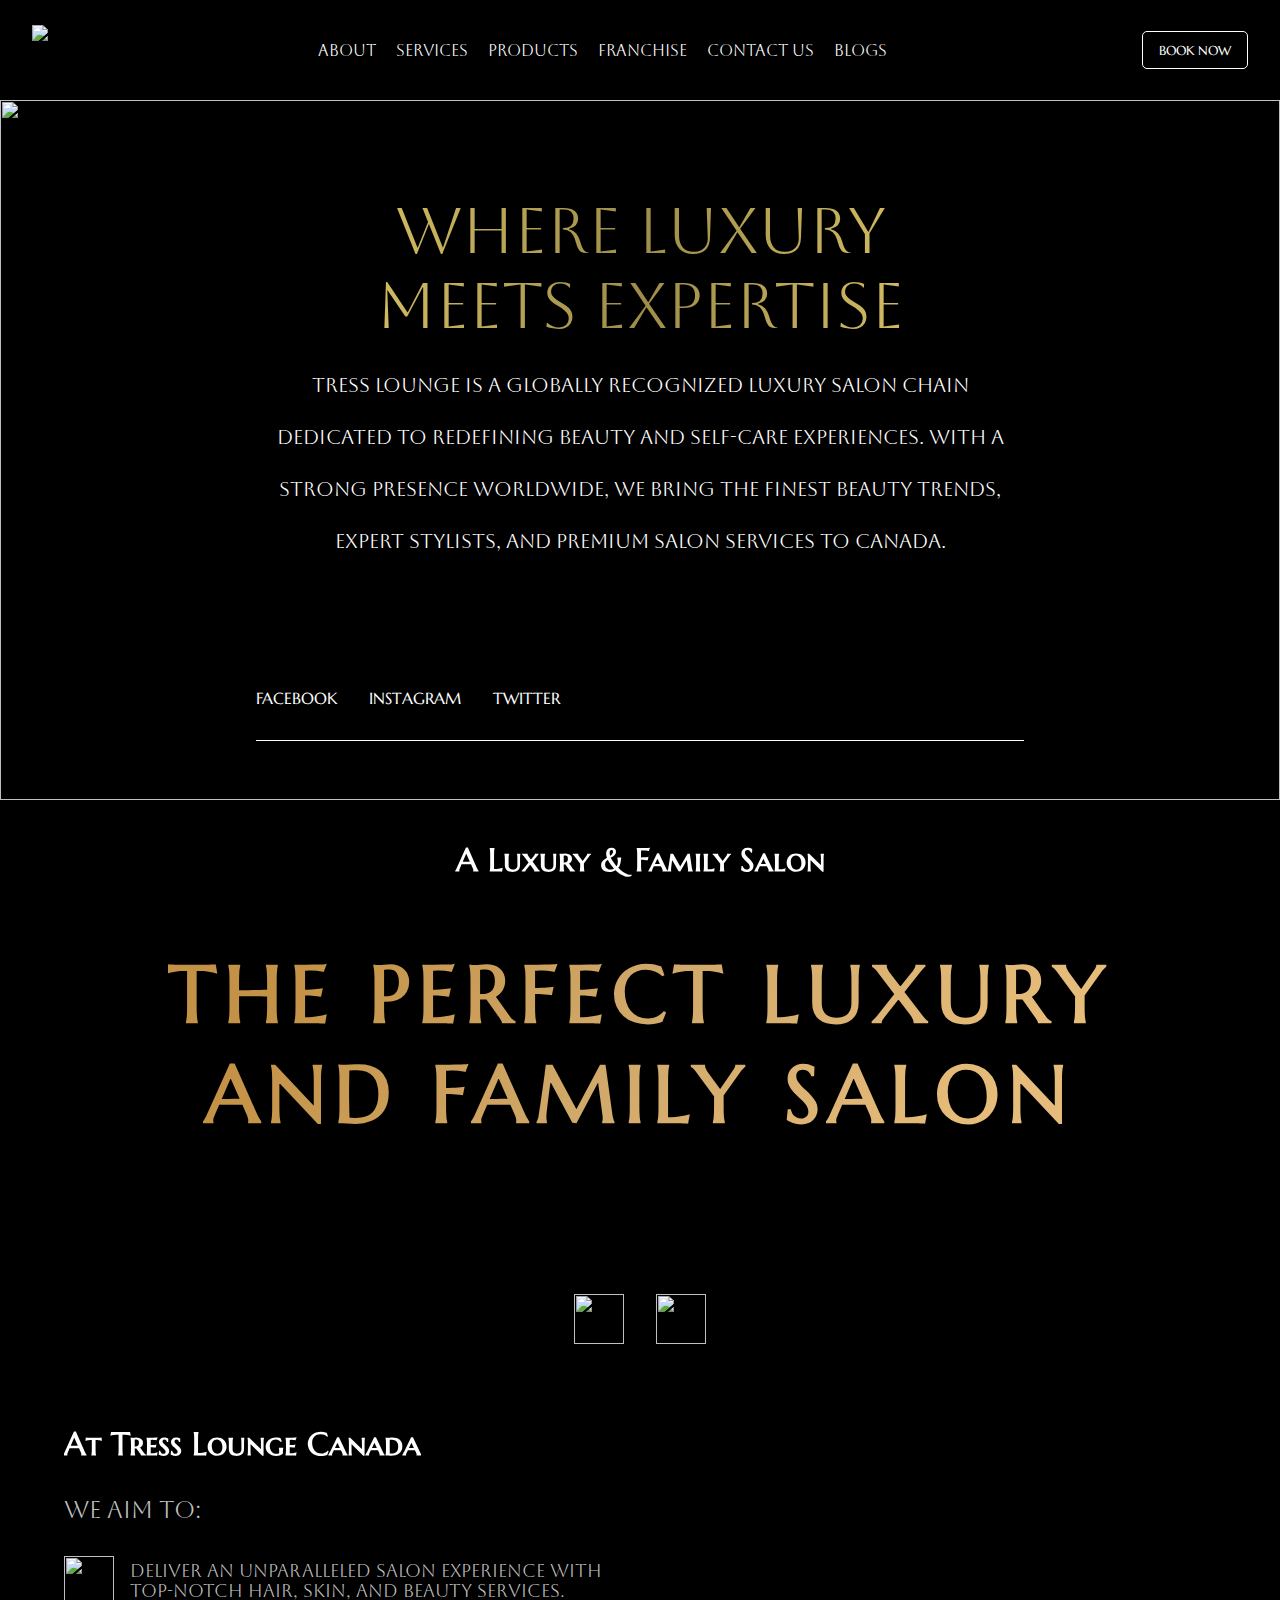
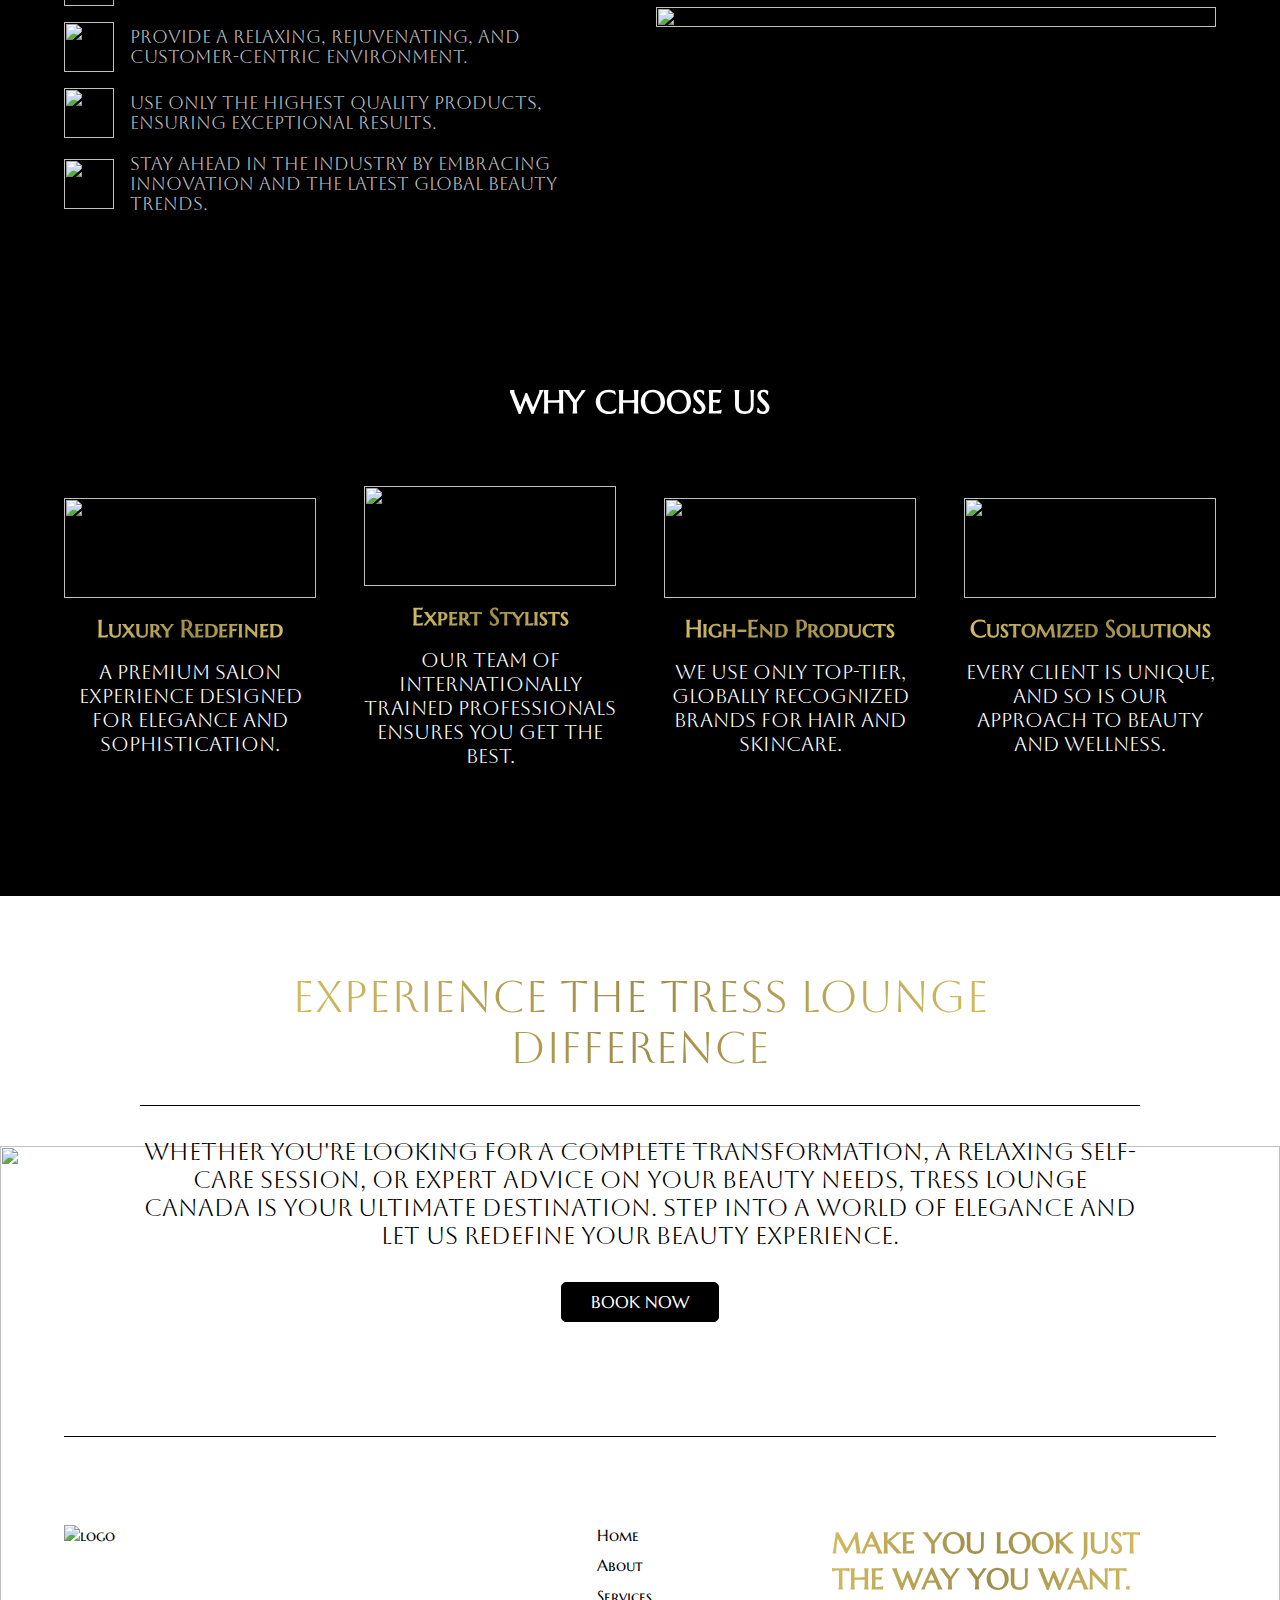
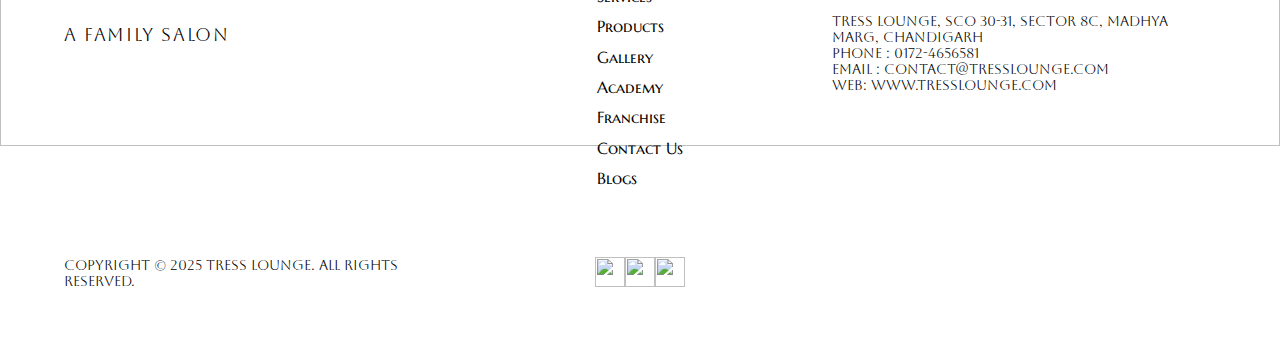
==== about/index.html @ 11380026 "new commit" ====
<!DOCTYPE html>
<html lang="en">
  <head>  
    <meta charset="UTF-8" />
    <meta name="viewport" content="width=device-width, initial-scale=1.0" />
    <title>About</title>
    <link rel="stylesheet" href="/about/styles.css" />
    <link rel="stylesheet" href="/styles.css" />
    <link rel="stylesheet" href="/footer/styles.css" />

    <link rel="preconnect" href="https://fonts.googleapis.com" />
    <link rel="preconnect" href="https://fonts.gstatic.com" crossorigin />
    <link
      href="https://fonts.googleapis.com/css2?family=Aboreto&family=Marcellus+SC&display=swap"
      rel="stylesheet"
    /> 
  </head> 
  <body>
    <nav>
      <div class="column left">
        <div onclick="window.location.href='/'" class="logo">
          <img
            src="https://www.tresslounge.ca/wp-content/uploads/2025/03/logo.png"
            alt="logo"
          />
        </div>
      </div>
      <div class="column right">
        <div class="menu">
          <ul>
            <li><a href="/about">About</a></li>
            <li><a href="/services">Services</a></li>
            <li><a href="/products">Products</a></li>
            <li><a href="/franchise">Franchise</a></li>
            <li><a href="/contact">Contact Us</a></li>
            <li><a href="/blogs">Blogs</a></li>
          </ul>
        </div>
      </div>
 
      <div class="button">
        <button onclick="window.location.href='/booking'">BOOK NOW</button>
      </div>

      <div class="mobile-menu-button">
        <img src="https://www.tresslounge.ca/wp-content/uploads/2025/03/menu-bar.png" alt="">
      </div>
    </nav>

    <div class="mobile-menu">
      <div class="menu">
        <img class="x" src="https://www.tresslounge.ca/wp-content/uploads/2025/03/cancel.png" alt="">
        <ul>
          <li><a href="/">Home</a></li>
          <li><a href="/about">About</a></li>
          <li><a href="/services">Services</a></li>
          <li><a href="/products">Products</a></li>
          <li><a href="/franchise">Franchise</a></li>
          <li><a href="/contact">Contact Us</a></li>
          <li><a href="/blogs">Blogs</a></li>
        </ul>
      </div>
    </div>

    <script>
      const mobileMenuButton = document.querySelector(".mobile-menu-button");
      const mobileMenu = document.querySelector(".mobile-menu");

      mobileMenuButton.addEventListener("click", () => {
        mobileMenu.classList.toggle("active");
      });

      const x = document.querySelector(".x");

      x.addEventListener("click", () => {
        mobileMenu.classList.toggle("active");
      });
    </script>
    <main class="about">
      <section class="layout">
        <img class="underlay-img" src="https://www.tresslounge.ca/wp-content/uploads/2025/04/Group.png" alt="">
        <div class="container">
          <div class="content">
            <h1>
              Where Luxury <br />
              Meets Expertise
            </h1>
            <p>
              Tress Lounge is a globally recognized luxury salon chain dedicated
              to redefining beauty and self-care experiences. With a strong
              presence worldwide, we bring the finest beauty trends, expert
              stylists, and premium salon services to Canada.
            </p>
          </div>

          <div class="wrapper">
            <div class="social-content">
              <a href="#">FACEBOOK</a>
              <a href="#">INSTAGRAM</a>
              <a href="#">TWITTER</a>
            </div>
            <div class="separator"></div>
          </div>
        </div>
      </section>

      <section class="perfection section">
        <div class="carousel-container">
          <div class="heading">
            <h2 class="text-white">A Luxury & Family Salon</h2>
          </div>
          <div class="carousel">
            <h3>
              the perfect luxury <br />
              and family salon
            </h3>

            <div class="carousel-track">
              <!-- First Slide -->
              <div class="carousel-item">
                <div class="carousel-item-content">
                  <h3>
                  <div class="image-overlay">
                    <div class="image-overlay-content">
                      <div class="image-overlay-content-main">
                        <img
                          class="main-image"
                          src="https://www.tresslounge.ca/wp-content/uploads/2025/03/maskgroupmain.png"
                          alt=""
                        />
                        <img
                          class="image-left"
                          src="https://www.tresslounge.ca/wp-content/uploads/2025/03/maskgroupleft.png"
                          alt=""
                        />
                        <img
                          class="image-right"
                          src="https://www.tresslounge.ca/wp-content/uploads/2025/03/maskgroupright.png"
                          alt=""
                        />
                      </div>
                    </div>
                  </div>
                </div>
              </div>
              <!-- Second Slide -->
              <div class="carousel-item">
                <div class="carousel-item-content">
                  <h3>
                  <div class="image-overlay">
                    <div class="image-overlay-content">
                      <div class="image-overlay-content-main">
                        <img
                          class="main-image"
                          src="https://www.tresslounge.ca/wp-content/uploads/2025/03/maskgroupmain.png"
                          alt=""
                        />
                        <img
                          class="image-left"
                          src="https://www.tresslounge.ca/wp-content/uploads/2025/03/maskgroupleft.png"
                          alt=""
                        />
                        <img
                          class="image-right"
                          src="https://www.tresslounge.ca/wp-content/uploads/2025/03/maskgroupright.png"
                          alt=""
                        />
                      </div>
                    </div>
                  </div>
                </div>
              </div>
              <!-- Third Slide -->
              <div class="carousel-item">
                <div class="carousel-item-content">
                  <div class="image-overlay">
                    <div class="image-overlay-content">
                      <div class="image-overlay-content-main">
                        <img
                          class="main-image"
                          src="https://www.tresslounge.ca/wp-content/uploads/2025/03/maskgroupmain.png"
                          alt=""
                        />
                        <img
                          class="image-left"
                          src="https://www.tresslounge.ca/wp-content/uploads/2025/03/maskgroupleft.png"
                          alt=""
                        />
                        <img
                          class="image-right"
                          src="https://www.tresslounge.ca/wp-content/uploads/2025/03/maskgroupright.png"
                          alt=""
                        />
                      </div>
                    </div>
                  </div>
                </div>
              </div>
              <!-- Clone of First Slide for infinite loop -->
              <div class="carousel-item">
                <div class="carousel-item-content">
                  <div class="image-overlay">
                    <div class="image-overlay-content">
                      <div class="image-overlay-content-main">
                        <img
                          class="main-image"
                          src="https://www.tresslounge.ca/wp-content/uploads/2025/03/maskgroupmain.png"
                          alt=""
                        />
                        <img
                          class="image-left"
                          src="https://www.tresslounge.ca/wp-content/uploads/2025/03/maskgroupleft.png"
                          alt=""
                        />
                        <img
                          class="image-right"
                          src="https://www.tresslounge.ca/wp-content/uploads/2025/03/maskgroupright.png"
                          alt=""
                        />
                      </div>
                    </div>
                  </div>
                </div>
              </div>
            </div>
          </div>

          <div class="navigation">
            <img
              class="bt-left"
              src="https://www.tresslounge.ca/wp-content/uploads/2025/03/arrowleftmask.png"
              alt=""
            />
            <img
              class="bt-right"
              src="https://www.tresslounge.ca/wp-content/uploads/2025/03/arrowrightmask.png"
              alt=""
            />
          </div>

          <script>
            // Viewport animation
            document.addEventListener("DOMContentLoaded", function () {
              const imageOverlays = document.querySelectorAll(".image-overlay");

              const observer = new IntersectionObserver((entries) => {
                entries.forEach((entry) => {
                  if (entry.isIntersecting) {
                    const leftImage = entry.target.querySelector(".image-left");
                    const rightImage =
                      entry.target.querySelector(".image-right");
                    if (leftImage) leftImage.classList.add("animate");
                    if (rightImage) rightImage.classList.add("animate");
                  }
                });
              });

              imageOverlays.forEach((overlay) => {
                observer.observe(overlay);
              });

              // Carousel functionality
              const track = document.querySelector(".carousel-track");
              const items = document.querySelectorAll(".carousel-item");
              const btLeft = document.querySelector(".bt-left");
              const btRight = document.querySelector(".bt-right");

              let currentIndex = 0;
              const slideWidth = items[0].offsetWidth;

              function updateSlidePosition() {
                track.style.transform = `translateX(-${
                  currentIndex * slideWidth
                }px)`;
              }

              function moveToNextSlide() {
                currentIndex++;
                track.style.transition = "transform 0.5s ease-in-out";
                updateSlidePosition();

                if (currentIndex >= items.length - 1) {
                  setTimeout(() => {
                    track.style.transition = "none";
                    currentIndex = 0;
                    updateSlidePosition();
                  }, 500);
                }
              }

              function moveToPrevSlide() {
                if (currentIndex <= 0) {
                  track.style.transition = "none";
                  currentIndex = items.length - 1;
                  updateSlidePosition();

                  setTimeout(() => {
                    track.style.transition = "transform 0.5s ease-in-out";
                    currentIndex--;
                    updateSlidePosition();
                  }, 50);
                } else {
                  currentIndex--;
                  track.style.transition = "transform 0.5s ease-in-out";
                  updateSlidePosition();
                }
              }

              btRight.addEventListener("click", moveToNextSlide);
              btLeft.addEventListener("click", moveToPrevSlide);
            });
          </script>
        </div>
      </section>

      <section class="section canada">
        <div class="container">
          <div class="column">
            <h2>At Tress Lounge Canada</h2>
            <p>we aim to:</p>
            <ul>
              <li>
                <img
                  src="https://www.tresslounge.ca/wp-content/uploads/2025/03/wig1.png"
                  alt=""
                />
                <p>
                  Deliver an unparalleled salon experience with top-notch hair,
                  skin, and beauty services.
                </p>
              </li>
              <li>
                <img
                  src="https://www.tresslounge.ca/wp-content/uploads/2025/03/wig2.png"
                  alt=""
                />
                <p>
                  Provide a relaxing, rejuvenating, and customer-centric
                  environment.
                </p>
              </li>
              <li>
                <img
                  src="https://www.tresslounge.ca/wp-content/uploads/2025/03/wig3.png"
                  alt=""
                />
                <p>
                  Use only the highest quality products, ensuring exceptional
                  results.
                </p>
              </li>
              <li>
                <img
                  src="https://www.tresslounge.ca/wp-content/uploads/2025/03/wig4.png"
                  alt=""
                />
                <p>
                  Stay ahead in the industry by embracing innovation and the
                  latest global beauty trends.
                </p>
              </li>
            </ul>
          </div>
          <div class="column">
            <img
              src="https://www.tresslounge.ca/wp-content/uploads/2025/03/iress.png"
              alt=""
            />
          </div>
        </div>
      </section>

      <section class="section why-choose-us">
        <div class="container">
          <h2 class="text-white">WHY CHOOSE US</h2>
          <div class="grid">
            <div class="card">
              <img
                src="https://www.tresslounge.ca/wp-content/uploads/2025/03/luxury.png"
                alt=""
              />
              <h3>Luxury Redefined</h3>
              <p>
                A premium salon experience designed for elegance and
                sophistication.
              </p>
            </div>
            <div class="card">
              <img
                src="https://www.tresslounge.ca/wp-content/uploads/2025/03/expert.png"
                alt=""
              />
              <h3>Expert Stylists</h3>
              <p>
                Our team of internationally trained professionals ensures you
                get the best.
              </p>
            </div>
            <div class="card">
              <img
                src="https://www.tresslounge.ca/wp-content/uploads/2025/03/highend.png"
                alt=""
              />
              <h3>High-End Products</h3>
              <p>
                We use only top-tier, globally recognized brands for hair and
                skincare.
              </p>
            </div>
            <div class="card">
              <img
                src="https://www.tresslounge.ca/wp-content/uploads/2025/03/customize.png"
                alt=""
              />
              <h3>Customized Solutions</h3>
              <p>
                Every client is unique, and so is our approach to beauty and
                wellness.
              </p>
            </div>
          </div>
        </div>
      </section>

      <section class="cta">
        <div class="container">
          <h2>
            Experience the Tress Lounge <br />
            Difference
          </h2>
          <div class="separator"></div>
          <p>
            Whether you're looking for a complete transformation, a relaxing
            self-care session, or expert advice on your beauty needs, Tress
            Lounge Canada is your ultimate destination. Step into a world of
            elegance and let us redefine your beauty experience.
          </p>
          <button>BOOK NOW</button>
        </div>

        <img
          class="underlay"
          src="https://www.tresslounge.ca/wp-content/uploads/2025/03/232323-1.png"
          alt=""
        />
      </section>

      <div class="section">
        <div class="separator-m"></div>
      </div>

      <script>
        const paragraph = document.querySelector("p");

        const observer = new IntersectionObserver((entries) => {
          entries.forEach((entry) => {
            if (entry.isIntersecting) {
              // Add animation class when in viewport
              entry.target.classList.add("animate");
            }
          });
        });

        observer.observe(paragraph);

        const h1 = document.querySelector("h1");
        const h1Observer = new IntersectionObserver((entries) => {
          entries.forEach((entry) => {
            if (entry.isIntersecting) {
              entry.target.classList.add("animate");
            }
          });
        });

        h1Observer.observe(h1);
      </script>

      <style> 
        footer {
          position: relative;
          z-index: 3000 !important;

          background-color: #ffffff00;
        }
      </style>
      <footer>
        <div class="container">
          <div class="column">
            <div class="logo">
              <img src="https://www.tresslounge.ca/wp-content/uploads/2025/03/footerlogo.png" alt="logo" />
              <p>A FAMILY SALON</p>
            </div>
  
            <div class="copyright">
              <p>Copyright © 2025 Tress Lounge. All rights reserved.</p>
            </div>
          </div>
  
          <div class="column">
            <ul>
              <li><a href="/">Home</a></li>
              <li><a href="/about">About</a></li>
              <li><a href="/services">Services</a></li>
              <li><a href="/products">Products</a></li>
              <li><a href="/gallery">Gallery</a></li>
              <li><a href="/academy">Academy</a></li>
              <li><a href="/franchise">Franchise</a></li>
              <li><a href="/contact">Contact Us</a></li>
              <li><a href="/blogs">Blogs</a></li>
            </ul>
  
            <div class="socials">
              <a href="#" class="icon">
                <img src="https://www.tresslounge.ca/wp-content/uploads/2025/03/Facebook.png" alt="" />
              </a>
              <a href="#" class="icon">
                <img src="https://www.tresslounge.ca/wp-content/uploads/2025/03/Instagram.png" alt="" />
              </a>
              <a href="#" class="icon">
                <img src="https://www.tresslounge.ca/wp-content/uploads/2025/03/X.png" alt="" />
              </a>
            </div>
          </div>
  
          <div class="column">
            <div class="column-content">
              <h2>
                Make you look just <br />
                the way you want.
              </h2>
              <div class="contact-info">
                <p>
                  <span
                    >Tress Lounge, SCO 30-31, Sector 8C, Madhya Marg,
                    Chandigarh</span
                  >
                </p>
                <p><span>Phone :</span> 0172-4656581</p>
                <p><span>Email :</span> Contact@tresslounge.com</p>
                <p><span>Web:</span> www.tresslounge.com</p>
              </div>
            </div>
          </div>
  
          <div class="column mobile">  
           <div class="copyrights">
              <p>Copyright © 2025 Tress Lounge. All rights reserved.</p>
            </div>
          </div>
        </div>
      </footer>
    </main>
  </body>
</html>
---- about/styles.css ----
body {
  background-color: #fff !important;
}
 
.separator-m {
  background-color: #000 !important;
  width: 90vw;
  height: 1px;

  position: relative;
  z-index: 10000000000000;
}
 
@keyframes leftAnimate {
  0% {
    transform: translateX(-100vw);
  }
  100% {
    transform: translateX(0);
  }
}

@keyframes rightAnimate {
  0% {
    transform: translateX(100vw);
  }
  100% {
    transform: translateX(0);
  }
}

p.animate {
  animation: leftAnimate 2s ease;
}

h1.animate {
  animation: rightAnimate 2s ease;
}

.about {
  width: 100%;
  height: 100%;

  display: flex;
  flex-direction: column;
  align-items: center;
  justify-content: center;

  box-sizing: border-box;
}

.about .layout {
  width: 100%;
  height: 700px;
  max-height: 100svh;

  display: flex;
  align-items: center;
  justify-content: center;

  position: relative;

  background-color: #000;
}

.about .layout .underlay-img {
  position: absolute;
  top: 0;
  left: 0;
  width: 100%;
  height: 100%;

  object-fit: fill;

  z-index: 50;
}

.about .layout .container {
  width: 60%;
  height: 100%;
  display: flex;
  flex-direction: column;
  align-items: center;
  justify-content: center;

  position: relative;
  z-index: 100;

  /* background: radial-gradient(
   circle, 
   #C36F21 5%, 
   #8C8C8C 100%, 
   #FFFFFF 0%, 
   #81ACFF 5%, 
   #D9A77A 100%, 
   #F9CC2D 15%
); */
}

.about .layout .container .content {
  width: 100%;
  height: 80%;
  display: flex;
  flex-direction: column;
  align-items: center;
  justify-content: center;
}

.about .layout .container .content h1 {
  font-size: 4rem;
  font-weight: 600;
  color: #fff;

  text-align: center;

  padding-bottom: 1rem;

  font-family: "Aboreto";
  font-style: normal;
  font-weight: 400;

  text-align: center;
  text-transform: uppercase;

  color: #ffffff;
}

.about .layout .container .content p {
  font-size: 1.5rem;
  font-weight: 400;
  color: #fff;

  line-height: 2rem;

  text-align: center;

  font-family: "Aboreto";
  font-style: normal;
  font-weight: 400;
  font-size: 20px;
  line-height: 52px;
  /* or 260% */
  text-align: center;
}

.about .layout .container .wrapper {
  width: 100%;
  height: 20%;
  display: flex;
  flex-direction: column;
  align-items: center;
  justify-content: center;
}

.about .layout .container .social-content {
  width: 100%;
  height: auto;
  display: flex;
  align-items: center;
  justify-content: start;

  gap: 2rem;
}

.about .layout .container .social-content a {
  font-size: 1rem;
  font-weight: 400;
  color: #fff;

  text-decoration: none;
  transition: 0.5s ease;
}

.about .layout .container .social-content a:hover {
  text-decoration: underline;
  color: #d1bb61;
}

.about .layout .container .separator {
  width: 100%;
  height: 1px;
  background-color: #fff;

  margin: 2rem 0;
}

@media (max-width: 768px) {
  .about .layout {
    width: 100%;
    height: 600px;
    max-height: 70svh;

    display: flex;
    align-items: center;
    justify-content: center;

    position: relative;

    background-color: #000;
  }

  .about .layout .container .content {
    width: 100%;
    height: 90%;
    display: flex;
    flex-direction: column;
    align-items: center;
    justify-content: center;
  }

  .about .layout .container .content h1 {
    font-size: 1.7rem !important;
    width: 100%;
    text-align: center;
  }

  .about .layout .container .content p {
    font-size: 1.2rem;
    font-weight: 400;
    color: #fff;

    text-align: center;

    font-family: "Aboreto";
    font-style: normal;
    font-weight: 400;
    font-size: 15px;
    line-height: normal;
    /* or 260% */
    text-align: center;
  }

  .about .layout .container .social-content {
    width: 100%;
    height: auto;
    display: flex;
    align-items: center;
    justify-content: center;

    gap: 2rem;
  }

  .about .layout .container .social-content a {
    font-size: 1rem;
    font-weight: 400;
    color: #fff;

    text-decoration: none;
    transition: 0.5s ease;
  }
}

/* -------------------------------- */

.about .section.perfection {
  width: 100%;
  height: 100%;

  display: flex;
  justify-content: center;
  align-items: center;

  background-color: #000;
}

.about .section.perfection .container {
  width: 90%;
  height: 100%;
  max-width: 1400px;

  display: flex;
  flex-direction: column;
  align-items: center;
  justify-content: center;
}

.about .section.perfection .carousel-container .heading {
  width: 100%;
  height: 100%;

  display: flex;
  align-items: center;
}

.about .section.perfection .carousel-container .heading h2 {
  width: 100%;
  font-size: 2rem;
  font-weight: 600;
  color: #fff;

  text-align: center;
}

.about .section.perfection h3 {
  font-size: 5rem;
  font-weight: 600;
  text-align: center;
  text-transform: uppercase;
  letter-spacing: 0.1em;

  background: linear-gradient(
    124.27deg,
    #c49246 13.73%,
    #d1a96a 48.79%,
    #e6bc7a 86.17%,
    #e1bb80 109.14%
  );
  -webkit-background-clip: text;
  -webkit-text-fill-color: transparent;
  background-clip: text;
}

.about .section.perfection .carousel {
  width: 100%;
  height: 350px;
  overflow: hidden;
  position: relative;

  position: relative;

  margin-top: 4rem;
}

.about .section.perfection .carousel-track {
  display: flex;
  width: 200%; /* Accommodate both original and clone */
  transform: translateX(0);

  height: 100%;

  position: absolute;
  top: 0%;
  left: 0;
}

.about .section.perfection .carousel-item {
  width: 50%; /* Each item takes half the track width */
  flex-shrink: 0;
}

.about .section.perfection .carousel-container .carousel-item .image-overlay {
  width: 100%;
  height: 100%;
  display: flex;
  align-items: center;
  position: relative;
}

.about
  .section.perfection
  .carousel-container
  .carousel-item
  .image-overlay.active {
  width: 100%;
  height: 100%;
  display: flex;
  align-items: center;
  position: relative;
}

.about
  .section.perfection
  .carousel-container
  .carousel-item
  .image-overlay
  .image-overlay-content {
  width: 100%;
  height: 100%;

  display: flex;
  align-items: center;
}

.about
  .section.perfection
  .carousel-container
  .carousel-item
  .image-overlay
  .image-overlay-content
  .image-overlay-content-main {
  width: 100%;
  height: 100%;

  display: flex;
  align-items: center;
  justify-content: center;

  position: relative;
}

.about
  .section.perfection
  .carousel-container
  .carousel-item
  .image-overlay
  .image-overlay-content
  .main-image {
  width: auto;
  height: 300px;

  object-fit: contain;

  position: relative;
  z-index: 50;
}

.about
  .section.perfection
  .carousel-container
  .carousel-item
  .image-overlay
  .image-overlay-content
  .image-left {
  width: auto;
  height: 200px;

  object-fit: contain;

  position: absolute;
  top: 50%;
  transform: translateY(-50%);
  left: 150px;

  animation: moveLeft 2s ease;
}

.about
  .section.perfection
  .carousel-container
  .carousel-item
  .image-overlay
  .image-overlay-content
  .image-right {
  width: auto;
  height: 200px;

  object-fit: contain;

  position: absolute;
  top: 50%;
  transform: translateY(-50%);
  right: 150px;

  animation: moveRight 2s ease;
}

.image-right.animate {
  animation: moveRight 2s ease;
}

.image-left.animate {
  animation: moveLeft 2s ease;
}

@keyframes moveLeft {
  0% {
    left: 40%;
  }
  100% {
    left: 150px;
  }
}

@keyframes moveRight {
  0% {
    right: 40%;
  }
  100% {
    right: 150px;
  }
}

.about .section.perfection .carousel-container .navigation {
  width: 100%;
  height: 100%;

  display: flex;
  align-items: center;
  justify-content: center;

  gap: 2rem;
}

.about .section.perfection .carousel-container .navigation img {
  width: 50px;
  height: 50px;

  object-fit: contain;

  cursor: pointer;
}

@media (max-width: 768px) {
  .about .section.perfection .carousel-container .navigation img {
    width: 30px;
    height: 30px;
  }

  .about .section.perfection h3 {
    font-size: 2rem !important;
    font-weight: 600;
    text-align: center;
    text-transform: uppercase;
    letter-spacing: 0.1em;
  
    background: linear-gradient(
      124.27deg,
      #c49246 13.73%,
      #d1a96a 48.79%,
      #e6bc7a 86.17%,
      #e1bb80 109.14%
    );
    -webkit-background-clip: text;
    -webkit-text-fill-color: transparent;
    background-clip: text;
  }

  .about .section.perfection .carousel {
    width: 100%;
    height: 230px;
    overflow: hidden;
    position: relative;
  
    position: relative;
  
    margin-top: 4rem;
  }
  
  .about
  .section.perfection
  .carousel-container
  .carousel-item
  .image-overlay
  .image-overlay-content
  .main-image {
  width: auto;
  height: 200px;

  object-fit: contain;

  position: relative;
  z-index: 50;
}

.about
  .section.perfection
  .carousel-container
  .carousel-item
  .image-overlay
  .image-overlay-content
  .image-left {
  width: auto;
  height: 100px;

  object-fit: contain;

  position: absolute;
  top: 50%;
  transform: translateY(-50%);
  left: 250px;

  animation: moveLeft 2s ease;
}

.about
  .section.perfection
  .carousel-container
  .carousel-item
  .image-overlay
  .image-overlay-content
  .image-right {
  width: auto;
  height: 100px;

  object-fit: contain;

  position: absolute;
  top: 50%;
  transform: translateY(-50%);
  right: 250px;

  animation: moveRight 2s ease;
}

@keyframes moveLeft {
  0% {
    left: 40%;
  }
  100% {
    left: 250px;
  }
}

@keyframes moveRight {
  0% {
    right: 40%;
  }
  100% {
    right: 250px;
  }
}
}

/* ---------------------------- */

.about .section.canada {
  width: 100%;
  height: 100%;

  background-color: #000;

  display: flex;
  align-items: center;
  justify-content: center;
}

.about .section.canada .container {
  width: 90%;
  max-width: 1400px;
  height: 100%;

  display: flex;
  align-items: center;
  justify-content: center;

  gap: 2rem;
}

.about .section.canada .container .column {
  width: 50%;
  height: 100%;

  display: flex;
  flex-direction: column;
  align-items: start;
  justify-content: start;

  gap: 2rem;
}

.about .section.canada .container .column h2 {
  font-size: 2rem;
  font-weight: 600;
  color: #fff;
  background: linear-gradient(90deg, #fff, #fff, #fff);
  -webkit-background-clip: text;
  background-clip: text;
  -webkit-text-fill-color: transparent;
}

.about .section.canada .container .column p {
  font-size: 1.5rem;
  font-weight: 400;
  color: #bfbfbf;
}

.about .section.canada .container .column ul {
  width: 100%;
  height: 100%;

  display: flex;
  flex-direction: column;

  gap: 1rem;
}

.about .section.canada .container .column ul li {
  width: 100%;
  height: 100%;

  display: flex;
  align-items: center;
  gap: 1rem;
}

.about .section.canada .container .column ul li img {
  width: 50px;
  height: 50px;

  object-fit: contain;
}

.about .section.canada .container .column ul li p {
  font-size: 1.1rem;
  font-weight: 400;
  color: #bfbfbf;
}

.about .section.canada .container .column img {
  width: 100%;
  height: 100%;

  object-fit: contain;
}

@media (max-width: 768px) {
  .about .section.canada .container {
    flex-direction: column;
  }

  .about .section.canada .container .column h2 {
    font-size: 1.5rem;
    font-weight: 600;
    color: #fff;
    background: linear-gradient(90deg, #fff, #fff, #fff);
    -webkit-background-clip: text;
    background-clip: text;
    -webkit-text-fill-color: transparent;

    width: 100%;
    text-align: center;
  }

  .about .section.canada .container .column p {
    font-size: 1.5rem;
    font-weight: 400;
    color: #bfbfbf;

    width: 100%;
    text-align: center;
  }

  .about .section.canada .container .column ul li {
    width: 100%;
    height: 100%;

    display: flex;
    flex-direction: column;
    align-items: center;
    gap: 1rem;
  }

  .about .section.canada .container .column ul li img {
    width: 50px;
    height: 50px;

    object-fit: contain;
  }

  .about .section.canada .container .column ul li p {
    font-size: 1.1rem;
    font-weight: 400;
    color: #bfbfbf;
    text-align: center;
  }

  .about .section.canada .container .column {
    width: 90%;
    height: 100%;

    display: flex;
    flex-direction: column;
    align-items: start;
    justify-content: start;

    gap: 2rem;
  }
}

/* ------------------------------ */

.about .section.why-choose-us {
  width: 100%;
  height: 100%;

  background-color: #000;
  display: flex;
  align-items: center;
  justify-content: center;

  padding: 8rem 0;
}

.about .section.why-choose-us .container {
  width: 90%;
  max-width: 1400px;
  height: 100%;

  display: flex;
  flex-direction: column;
  align-items: center;
  justify-content: center;
}

.about .section.why-choose-us .container h2 {
  font-size: 2rem;
  font-weight: 600;
}

.about .section.why-choose-us .container .grid {
  width: 100%;
  height: 100%;

  display: grid;
  grid-template-columns: repeat(4, 1fr);

  padding-top: 4rem;
  gap: 3rem;
}

.about .section.why-choose-us .container .grid .card {
  width: 100%;
  height: 100%;

  display: flex;
  flex-direction: column;
  justify-content: center;
  align-items: center;

  gap: 1rem;
}

.about .section.why-choose-us .container .grid .card img {
  width: 100%;
  height: 100px;

  object-fit: contain;
}

.about .section.why-choose-us .container .grid .card h3 {
  font-size: 1.5rem;
  font-weight: 600;
  color: #fff;
  text-align: center;
}

.about .section.why-choose-us .container .grid .card p {
  font-size: 1.25rem;
  font-weight: 400;
  color: #fff;

  text-align: center;
}

@media (max-width: 768px) {
  .about .section.why-choose-us .container .grid {
    grid-template-columns: repeat(1, 1fr);
    gap: 2rem;
  }

  .about .section.why-choose-us .container .grid .card img {
    width: 100%;
    height: 100px;

    object-fit: contain;
  }

  .about .section.why-choose-us .container .grid .card h3 {
    font-size: 1.2rem;
    font-weight: 600;
    color: #fff;
    text-align: center;
  }

  .about .section.why-choose-us .container .grid .card p {
    font-size: 1rem;
    font-weight: 400;
    color: #fff;

    text-align: center;
  }
}

/* ------------------------------------- */

.about .cta {
  width: 100%;
  height: 500px;

  background-color: #fff;

  display: flex;
  align-items: center;
  justify-content: center;

  position: relative;

  z-index: 2;
}

.about .cta .underlay {
  width: 100%;
  height: 600px;

  object-fit: fill;

  position: absolute;
  top: 50%;
  left: 0%;

  z-index: 5;
}

.about .cta .container {
  width: 90%;
  max-width: 1000px;
  height: 100%;

  display: flex;
  flex-direction: column;
  align-items: center;
  justify-content: center;

  position: relative;
  z-index: 10;

  background-color: #ffffff00;
}

.about .cta .container h2 {
  font-size: 44px;
  font-weight: 600;
  color: #000;

  text-align: center;

  font-family: "Aboreto";
  font-style: normal;
  font-weight: 400;
}

.about .cta .container .separator {
  width: 100%;
  height: 1px;
  background-color: #000;

  margin: 2rem 0;
}

.about .cta .container p {
  font-size: 1.5rem;
  font-weight: 400;
  color: #000;

  text-align: center;

  padding-bottom: 2rem;
}

.about .cta .container button {
  padding: 0.5rem 1.8rem;

  background-color: #000;
  border: 1px solid #000;
  color: #fff;

  font-size: 17px;

  transition: 0.5s ease;
}

.about .cta .container button:hover {
  cursor: pointer;
  background-color: #fff;
  color: #000;
}

@media (max-width: 768px) {
  .about .cta {
    padding: 3rem 0;
    height: auto;
  }

  .about .cta .container h2 {
    font-size: 44px;
    font-weight: 600;
    color: #000;

    text-align: center;
  }

  .about .cta .container .separator {
    width: 100%;
    height: 1px;
    background-color: #000;

    margin: 2rem 0;
  }

  .about .cta .container p {
    font-size: 1.2rem;
    font-weight: 400;
    color: #000;

    text-align: center;

    padding-bottom: 2rem;
  }
}
---- styles.css ----
* {
  margin: 0;
  padding: 0;
  box-sizing: border-box;
}

.section {
  padding: 40px 0;
}
  
body {
  background-color: #f5f5f5;

  font-family: "Marcellus SC", serif;
  font-weight: 400;
  font-style: normal;

  overflow-x: hidden;
}

h1,
h2,
h3,
h4,
h5,
h6 {
  font-family: "Marcellus SC", serif;
  font-weight: 400;
  font-style: normal;

  font-weight: 600;
  background: linear-gradient(90deg, #d1bb61, #9e8d49, #d1bb61);
  -webkit-background-clip: text;
  background-clip: text;
  -webkit-text-fill-color: transparent;
}

p{
  font-family: 'Aboreto' !important;
font-style: normal;
font-weight: 400;
}

@media only screen and (max-width: 768px) {
  h1,
  h2,
  h3,
  h4,
  h5,
  h6 {
    font-size: 1.5rem !important;
  }
}

.text-white {
  color: #fff;
  background: linear-gradient(90deg, #fff, #fff, #fff);
  -webkit-background-clip: text;
  background-clip: text;
  -webkit-text-fill-color: transparent;
}

.text-black {
  color: #0c0c0c;

  background: linear-gradient(90deg, #0c0c0c, #0c0c0c, #0c0c0c);
  -webkit-background-clip: text;
  background-clip: text;
  -webkit-text-fill-color: transparent;
}

main {
  position: relative;
}

button {
  background-color: #fff;
  color: #000;
  border: none;
  padding: 0.5rem 1rem;
  border-radius: 5px !important;
  cursor: pointer;
  transition: 0.5s ease;

  font-family: inherit;
}

nav {
  display: flex;
  justify-content: space-between;
  align-items: center;

  width: 100%;
  height: 100px;
  background-color: #fff;
  box-shadow: 0 0 10px 0 rgba(0, 0, 0, 0) !important;
  padding: 0 2rem !important;

  background-color: #000;

  position: relative;
  z-index: 5000;

  max-width: 100vw;
}

.home .navs {
  height: 150px !important;
  width: 100%;
}

nav button {
  background-color: #000;
  color: #fff;
  border: 1px solid #fff !important;
  width: auto !important;
  height: auto !important;
  padding: 0.6rem 1rem !important;
}

nav button:hover {
  background-color: #fff;
  color: #000;
  border: 1px solid #000;
}

nav .column.left {
  display: flex;
  align-items: center;
  justify-content: center;
  width: auto;
}

nav .column.left .logo {
  width: auto;
  height: 50px;
}

nav .column.left .logo img {
  width: 100%;
  height: 100%;
  object-fit: cover;
}

nav .column.right {
  display: flex;
  align-items: center;
  justify-content: center;
  width: 80%;
}

nav .column.right .menu {
  display: flex;
  align-items: center;
}

nav .column.right .menu ul {
  display: flex;
  align-items: center;
}

nav .column.right .menu ul li {
  list-style: none;
  margin-right: 20px;
}

nav .column.right .menu ul li a {
  text-decoration: none;
  color: #fff;

  font-family: "Aboreto", system-ui !important;
}

.mobile-menu {
  display: none;
}

.mobile-menu-button {
  display: none;
}

@media (max-width: 768px) {
  nav {
    width: 100%;
    max-width: 100vw;
    height: auto !important;
    background-color: #000;

    display: flex;
    align-items: center;
    justify-content: space-between;

    padding: 0.5rem 0.8rem !important;

    box-sizing: border-box;
  }

  nav .column.right {
    display: none;
  }

  .button {
    display: none;
  }

  .mobile-menu {
    display: none;
  }

  .mobile-menu.active {
    display: flex;
    position: fixed;
    top: 0;
    left: 0;
    width: 100%;
    max-width: 100vw;
    height: 100vh;
    min-height: 110vh;

    z-index: 90000000000000000;

    background-color: #000;

    display: flex;
    align-items: center;
    justify-content: center;
  }

  .mobile-menu .menu {
    width: 100%;
    height: 100%;
    background-color: #000;

    position: relative;

    display: flex;
    align-items: start;
    justify-content: center;
  }

  .mobile-menu .x {
    width: 15px;
    height: 15px;
    position: absolute;
    top: 2rem;
    right: 2rem;

    cursor: pointer;
  }

  .mobile-menu .menu ul {
    display: flex;
    align-items: center;
    justify-content: start;
    flex-direction: column;

    width: 100%;
    height: auto;

    padding-top: 30%;

    gap: 1rem;
  }

  .mobile-menu .menu ul li {
    list-style: none;
    margin-right: 0;
    color: #fff !important;
  }

  .mobile-menu .menu ul li a {
    text-decoration: none;
    color: #fff !important;
    font-size: 1rem !important;
  }

  .mobile-menu-button {
    display: block;
  }

  .mobile-menu-button img {
    width: 30px;
    height: 30px;
  }
}

/* ---------------------------------- */

.sect-1 .hero {
  width: 100%;
  max-height: 90svh;
  height: 800px;
  background-color: #000;

  position: relative;
}

.sect-1.active .hero {
  height: 80svh;
  max-height: 80svh !important;

  background-color: #000 !important;
}

/* -------------------------------- */
.sect-1 {
  position: relative;
  height: 100svh;
  max-height: 200px;
}

.sect-1.active {
  display: flex !important;
  height: 100%;
  max-height: 100svh;
}

.sect-2 {
  display: none !important;
}

.sect-2.active {
  display: block !important;
  height: 100%;
}

.overlay-home {
  position: fixed;
  top: 0;
  left: 0;
  width: 100%;
  height: 100%;
  background-color: #000;

  height: 100vh;
  max-height: 100vh;

  box-sizing: border-box;

  z-index: 10000;

  transition: 1s ease;
}

.overlay-home.active {
  top: calc(40px - 100%);
  transition: 3s ease;
  z-index: 10000;

  animation: overlayactive 3s ease;
}

.overtop {
  top: calc(40px - 100%) !important;
  transition: 0.8s ease !important;
}

.overtop-main {
  top: -100% !important;
  transition: 0.3s ease !important;
}

@keyframes overlayactive {
  0% {
    opacity: 100%;
  }
  100% {
    opacity: 0%;
  }
}

.overlay-home .cards-container {
  width: 80%;
  height: 100%;

  position: relative;
}

.overlay-home .top {
  width: 120%;
  height: 100%;
  background-color: #000;

  position: absolute;
  top: 0;
  left: -10%;
  height: 20vh;

  z-index: 50;

  border-radius: 0 0 100% 100%;
  -webkit-border-radius: 0 0 100% 100%;
  -moz-border-radius: 0 0 100% 100%;

  display: flex;
  align-items: center;
  justify-content: center;
}

.overlay-home .top nav {
  width: 100vw;
  background-color: #ffffff00;

  display: flex;
  justify-content: center;
  align-items: center;
}

.overlay-home .bottom {
  width: 120%;
  height: 100%;
  background-color: #000;

  position: absolute;
  bottom: 0;
  left: -10%;
  background-color: #000;
  height: 20vh;

  z-index: 5000;

  border-radius: 100% 100% 0 0;
  -webkit-border-radius: 100% 100% 0 0;
  -moz-border-radius: 100% 100% 0 0;
}

.overlay-home .bottom .bottom-content {
  width: 100%;
  height: 100%;
  display: flex;
  justify-content: center;

  position: relative;
  z-index: 5000;
}

.overlay-home.active .bottom .bottom-content {
  animation: overlayactive 1s ease;
}

.overlay-home .bottom .bottom-content img {
  width: auto;
  height: 50px;

  cursor: pointer;
  transition: 0.5s ease;

  position: absolute;
  top: 20%;
}

.overlay-home .bottom .bottom-content img:hover {
  transform: scale(1.1);
}

.overlay-home.active .bottom .bottom-content img {
  width: auto;
  height: 40px;

  cursor: pointer;
  transition: 0.5s ease;

  position: absolute;

  top: calc(100% - 30px);
}

.hero .hero-content {
  width: 100%;
  height: auto;
  display: flex;
  align-items: center;
  justify-content: center;
  flex-direction: column;

  padding: 0rem 0;
  z-index: 100000;
  position: relative;

  max-width: 100vw;
}

.hero .hero-content .hero-subtitle {
  display: none;
}

.hero .hero-content .hero-title {
  font-weight: 400 !important;

  position: absolute;
  z-index: 5;

  font-size: 1000%;
  color: rgba(172, 172, 99, 0.185);

  top: 15svh;

  overflow: visible;

  font-family: "Marcellus SC", serif !important;
}

.hero .hero-content .hero-subtitle-2 {
  color: #fff;
  font-weight: 400 !important;
  font-size: 4rem;

  position: absolute;
  z-index: 5;
  top: 40svh;

  z-index: 1000;

  font-family: "Marcellus SC", serif !important;
}

.hero .hero-content.active {
  width: 100%;
  height: 100%;
  display: flex;
  align-items: center;
  justify-content: start;
  flex-direction: column;

  padding: 0rem 0;
  position: relative;
  z-index: 0;
  animation: heroactivecontent 3s ease;

  max-width: 100vw;
}

.hero .hero-content .hero-subtitle.active {
  color: rgb(95, 95, 66);
  font-weight: 400 !important;

  position: absolute;
  z-index: 500;

  font-size: 5rem;

  top: 2svh;
  display: block;

  font-family: "Marcellus SC", serif !important;
}

.hero .hero-content .hero-title.active {
  font-weight: 600;

  z-index: 5;
  position: absolute;
  top: 4.5svh;

  font-size: 1000%;
  color: rgba(172, 172, 99, 0.185);

  overflow: visible;
  z-index: 0;

  animation: hero-title 3s ease;
  opacity: 30%;
}

.hero .hero-content .hero-subtitle-2.active {
  animation: hero-subtitle-2 3s ease;
  opacity: 0;
}

@keyframes heroactivecontent {
  0% {
    z-index: 1000;
  }
  100% {
    z-index: 0;
  }
}

@keyframes hero-title {
  0% {
    opacity: 100%;
    top: 40svh;
  }
  100% {
    opacity: 30%;
    top: 4.5svh;
  }
}

@keyframes hero-subtitle-2 {
  0% {
    opacity: 1;
  }
  100% {
    opacity: 0;
  }
}


@media only screen and (max-width: 768px) {
  .hero .hero-content .hero-title {
    font-size: 500%;
  }

  .hero .hero-content .hero-subtitle-2 {
  }

  .overlay-home.active {
    top: -1000% !important;
  }

  .overtop {
    top: -1000% !important;
    transition: 0.8s ease !important;
  }

  .overtop-main {
    top: -1000% !important;
    transition: 0.3s ease !important;
  }

  .hero .hero-content .hero-title {
    font-weight: 600;

    position: absolute;
    z-index: 5;

    font-size: 400%;
    color: rgba(172, 172, 99, 0.185);

    top: 20svh;

    overflow: visible;

    text-align: center;
  }

  .hero .hero-content .hero-subtitle-2 {
    color: #fff;
    font-weight: 400;
    font-size: 2rem;

    position: absolute;
    z-index: 5;
    top: 50svh;

    z-index: 1000;
  }

  .hero .hero-content.active {
    width: 100%;
    height: 100%;
    display: flex;
    align-items: center;
    justify-content: start;
    flex-direction: column;

    padding: 0rem 0;
    position: relative;
    z-index: 0;
    animation: heroactivecontent 3s ease;

    max-width: 100vw;
  }

  .hero .hero-content .hero-subtitle.active {
    color: rgb(95, 95, 66);
    font-weight: 400;

    position: absolute;
    z-index: 500;

    font-size: 2rem !important;
    text-align: center;

    top: 7svh;
    display: block;
  }

  @keyframes hero-title {
    0% {
      opacity: 100%;
      top: 40svh;
    }
    100% {
      opacity: 30%;
      top: 10svh;
    }
  }

  .hero .hero-content .hero-title.active {
    font-weight: 600;

    z-index: 5;
    position: absolute;
    top: 10svh;

    font-size: 400%;
    color: rgba(172, 172, 99, 0.185);

    overflow: visible;
    z-index: 0;

    animation: hero-title 3s ease;
    opacity: 30%;
    text-align: center;

    font-size: 3rem !important;
  }

  .hero .hero-content .hero-subtitle-2.active {
    animation: hero-subtitle-2 3s ease;
    opacity: 0;
  }
}


@media only screen and (max-width: 768px) {
  .hero-slide {
    flex: 0 0 auto;
    width: auto;
    height: 300px;
    overflow: hidden;
  }

  .hero-slide .card1 {
    width: 200px;
    height: 350px;
  }

  .hero-slide .card1 img {
    width: 100%;
    height: 350px !important;
    object-fit: cover;

    border-radius: 30px !important;
    overflow: hidden;
  }
}
/* ---------------------------------- */
/* .hero-slider-track:hover {
  animation-play-state: paused;
} */

/* ---------------------------------- */
.section.servicess {
  width: 100%;
  height: auto;
  background-color: #fff;
  padding: 5rem 0;

  display: flex;
  align-items: center;
  justify-content: center;

  position: relative;
}

.section.servicess .tress-lg-img {
  position: absolute;
  bottom: 0;
  right: 0;
  width: 100%;
  height: auto;
}

.section.servicess .container {
  width: 90%;
  max-width: 1400px;
  height: auto;
  display: flex;
  align-items: center;
  justify-content: center;
}

.section.servicess .container .column {
  width: 40%;
  height: auto;

  display: flex;
  align-items: start;
  justify-content: start;
  flex-direction: column;

  gap: 2rem;

  position: relative;
  z-index: 100;
}

.section.servicess .container .column.img {
  justify-content: center;
  width: 60%;
}

.section.servicess .container .column h2 {
  font-size: 2.5rem;
  font-weight: 600;
  color: #000;

  font-family: "Aboreto";
  font-style: normal;
  font-weight: 400;
  font-size: 64px;
  line-height: 120%;
  color: #0c0c0c;
}

.section.servicess .container .column p {
  font-size: 1.2rem;
  font-weight: 400;
  color: #000;
  line-height: 2;

  width: 80%;
}

.section.servicess .container .column button {
  width: auto;
  height: auto;
  background-color: #000;
  color: #fff;
  border: none;

  padding: 0.5rem 1rem;
  border-radius: 5px;

  cursor: pointer;
  transition: 0.5s ease;
  border: 1px solid #000;
}

.section.servicess .container .column button:hover {
  background-color: #fff;
  color: #000;
  border: 1px solid #000;
}

/* ------------------------------------------ */
.section.servicess .slider-container {
  position: relative;
  width: 100%;
  height: 600px;
  display: flex;
  justify-content: center;
  align-items: center;
  padding: 50px 0;
  overflow: hidden;
}

.section.servicess .slider {
  position: relative;
  width: 100%;
  height: 100%;
  perspective: 1000px;
}

.section.servicess .slider .slide {
  position: absolute;
  width: 400px;
  height: 450px;
  left: 50%;
  transition: all 0.5s ease-in-out;
  opacity: 0;
  border-radius: 8px;
  overflow: hidden;
  box-shadow: 0 5px 15px rgba(0, 0, 0, 0.2);

  border-radius: 30px !important;
}

.section.servicess .slider .slide .card1 {
  width: 100%;
  height: 100%;
  display: flex;
  align-items: center;
  justify-content: center;

  position: relative;
  border-radius: 30px !important;

  overflow: hidden;
}

.section.servicess .slider .slide .card1 h3 {
  font-size: 44px;
  font-weight: 600;
  color: #fff;

  position: absolute;
  top: 5%;
  left: 5%;
}

.section.servicess .slider .slide .card1 button {
  position: absolute;
  bottom: 10%;
  right: 50%;
  transform: translateX(50%);

  background-color: #fff;
  color: #000;
  border: 1px solid #fff;
  border-radius: 5px;
  padding: 0.85rem 1.5rem;
  cursor: pointer;
  transition: 0.5s ease;
  font-weight: 600;

  border: 1px solid #fff;
}

.section.servicess .slider .slide .card1 button:hover {
  background-color: #000;
  color: #fff;
  border: 1px solid #fff;
}

.section.servicess .slider .slide img {
  width: 100%;
  height: 100%;
  object-fit: cover;

  border-radius: 30px !important;
}

/* Positioning classes added by JavaScript */
.section.servicess .slider .slide.active {
  transform: translateX(-50%) scale(1.1);
  opacity: 1;
  z-index: 5;
}

.section.servicess .slider .slide.prev-2 {
  transform: translateX(-115%) scale(0.7);
  opacity: 1;
  z-index: 2;
}

.section.servicess .slider .slide.prev-1 {
  transform: translateX(-80%) scale(0.9);
  opacity: 1;
  z-index: 3;
}

.section.servicess .slider .slide.next-1 {
  transform: translateX(-20%) scale(0.9);
  opacity: 1;
  z-index: 3;
}

.section.servicess .slider .slide.next-2 {
  transform: translateX(10%) scale(0.7);
  opacity: 1;
  z-index: 2;
}

.section.servicess .navigation-slide {
  position: absolute;
  bottom: 20px;
  left: 50%;
  transform: translateX(-50%);

  display: flex;
  align-items: center;
  justify-content: center;
  gap: 0.5rem;
}

.section.servicess .nav-btn {
  border: none;
  width: 30px !important;
  height: 10px !important;
  border-radius: 50%;
  cursor: pointer;

  display: flex;
  align-items: center;
  justify-content: center;
  transition: 0.3s;
  background-color: #ffffff00 !important;
  border: 0px solid #000 !important;
}

.section.servicess .nav-btn:hover {
}

.section.servicess .pagination {
  display: flex;
  gap: 10px;
}

.section.servicess .pagination-dot {
  width: 10px;
  height: 10px;
  border-radius: 50%;
  background: #8898ac;
  cursor: pointer;
  transition: background 0.3s;

  border: 1px solid #8898ac;
}

.section.servicess .pagination-dot.active {
  background: #7c64fc;
  border: 1px solid #7c64fc;
}

@media only screen and (max-width: 768px) {
  .section {
    width: 100%;
    height: auto;
    background-color: #fff;
    padding: 3rem 0 2rem 0 !important;

    display: flex;
    align-items: center;
    justify-content: center;
  }

  .section.servicess .container {
    width: 90%;
    max-width: 1400px;
    height: auto;
    display: flex;
    flex-direction: column;
    align-items: center;
    justify-content: center;
  }

  .section.servicess .container .column {
    width: 100%;
    height: auto;

    display: flex;
    align-items: center;
    justify-content: start;
    flex-direction: column;

    gap: 2rem;
  }

  .section.servicess .container .column.img {
    justify-content: center;
    width: 100%;
  }

  .section.servicess .container .column h2 {
    font-size: 2.5rem;
    font-weight: 600;
    color: #000;
    text-align: center;

    width: 100%;
  }

  .section.servicess .container .column p {
    font-size: 1.2rem;
    font-weight: 400;
    color: #000;
    line-height: 2;

    width: 100%;
    text-align: center;
  }

  .section.servicess .slider-container {
    position: relative;
    width: 100%;
    height: 450px;
    display: flex;
    justify-content: center;
    align-items: center;
    padding: 70px 0 0 0;
    overflow: hidden;
  }

  .section.servicess .slider .slide {
    position: absolute;
    width: 60vw;
    height: 300px;
    left: 50%;
    transition: all 0.5s ease-in-out;
    opacity: 0;
    border-radius: 8px;
    overflow: hidden;
    box-shadow: 0 5px 15px rgba(0, 0, 0, 0.2);

    border-radius: 30px !important;
  }

  .section.servicess .slider .slide .card1 h3 {
    font-size: 2rem;
    font-weight: 600;
    color: #fff;

    position: absolute;
    top: 5%;
    left: 5%;
  }

  .section.servicess .slider .slide .card1 button {
    position: absolute;
    bottom: 10%;
    right: 50%;
    transform: translateX(50%);

    background-color: #fff;
    color: #000;
    border: 1px solid #fff;
    border-radius: 5px;
    padding: 0.5rem 0rem;
    cursor: pointer;
    transition: 0.5s ease;
    font-weight: 600;
    font-size: 0.8rem;
    width: 130px;

    border: 1px solid #fff;
  }
}

/* -------------------------------------------- */

.section.franchise {
  background-color: #000000;
  display: flex;
  align-items: center;
  justify-content: center;

  overflow: hidden;

  position: relative;

  padding: 6rem 0 8rem 0;
}

.section.franchise .franchise-bg {
  position: absolute;
  top: 0;
  right: 0;
  width: 100%;
  height: 100%;
  object-fit: fill;

  z-index: 100;
}

.section.franchise .container {
  width: 90%;
  max-width: 1400px;
  height: auto;
  display: flex;
  align-items: center;
  justify-content: center;
}

.section.franchise .container .column {
  width: 100%;
  height: 500px;

  display: flex;
  align-items: start;
  justify-content: start;
  flex-direction: column;

  gap: 1rem;

  position: relative;
  z-index: 150;
}

.section.franchise .container .column.img {
  width: 100%;
  height: 100%;

  position: relative;
  z-index: 50;
}

.section.franchise .franchise-slider-container {
  width: 600px;
  height: 800px;
  object-fit: cover;

  position: absolute;
  top: -20px;
  right: -30px;
  rotate: -60deg;

  display: flex;
  flex-direction: column;
}

.section.franchise .container .column h2 {
  color: #fff;
  font-size: 2.5rem;
  font-weight: 600;

  position: relative;
  z-index: 150;


  font-family: "Aboreto";
  font-style: normal;
  font-weight: 400;
  line-height: 100%;
  font-size: 80px;

  background: linear-gradient(90deg, #d1bb61 0%, #9e8d49 50%, #d1bb61 100%);
  -webkit-background-clip: text;
  -webkit-text-fill-color: transparent;
  background-clip: text;
  text-fill-color: transparent;
}

.section.franchise .container .column p {
  color: #fff;
  font-size: 1.2rem;
  font-weight: 400;
  line-height: 1.5;

  position: relative;
  z-index: 150;
}

.section.franchise .container .column button {
  color: #000;
  background-color: #fff;
  border: 1px solid #fff;

  padding: 0.5rem 1rem;
  border-radius: 5px;

  cursor: pointer;
  transition: 0.5s ease;

  position: relative;
  z-index: 150;
}

.section.franchise .container .column button:hover {
  color: #fff;
  background-color: #000;
  border: 1px solid #fff;
}

.section.franchise .container .column .locations {
  color: #000;
  background-color: #fff;
  cursor: pointer;
  transition: 0.5s ease;
  padding: 0.5rem 1rem;
  border-radius: 5px;
}

.section.franchise .container .column .locations:hover {
  color: #000;
  background-color: #fff;
}

@media only screen and (max-width: 768px) {
  .section.franchise .container {
    width: 90%;
    max-width: 1400px;
    height: auto;
    display: flex;
    flex-direction: column;
    align-items: center;
    justify-content: center;
  }

  .section.franchise .container .column {
    width: 100%;
    height: auto;

    display: flex;
    align-items: start;
    justify-content: start;
    flex-direction: column;

    gap: 1rem;
  }

  .section.franchise .franchise-slider-container {
    width: 600px;
    height: 500px;
    object-fit: cover;

    position: absolute;
    top: 100px;
    right: -100px;
    rotate: -60deg;

    display: flex;
    flex-direction: column;
  }

  .section.franchise .container .column.img {
    margin-top: 5rem;
    width: 100%;
    height: 600px;

    overflow: hidden;
  }

  .section.franchise .container .column h2 {
    font-size: 2.5rem;
  }
}

/* ------------------------------------- */
.section.shop {
  background-color: #000;
  display: flex;
  align-items: center;
  justify-content: center;

  position: relative;

  padding:5rem 0 10rem 0;
}

.section.shop .right-img {
  width: auto;
  height: 70%;

  object-fit: contain;

  position: absolute;
  right: 0;
  bottom: 0;
}

.section.shop .container {
  width: 90%;
  max-width: 1400px;
  height: auto;
  display: flex;
  flex-direction: column;
  align-items: center;
}

.section.shop .container .row {
  width: 100%;
  height: auto;
  display: flex;
  flex-direction: column;
  align-items: start;
  justify-content: start;
}

.section.shop .container .row.left {
  width: 100%;
  height: auto;
  display: flex;
  flex-direction: row;
  align-items: center;
  justify-content: center;

  gap: 5rem;
  padding-top: 3rem;
}

.section.shop .container .row h2 {
  font-size: 4rem;
  font-weight: 600;
  background: linear-gradient(90deg, #d1bb61, #9e8d49, #d1bb61);
  -webkit-background-clip: text;
  background-clip: text;
  -webkit-text-fill-color: transparent;


font-family: 'Aboreto';
font-style: normal;
font-weight: 400;
font-size: 80px;
line-height: 120%;

background: linear-gradient(90deg, #D1BB61 0%, #9E8D49 50%, #D1BB61 100%);
-webkit-background-clip: text;
-webkit-text-fill-color: transparent;
background-clip: text;
text-fill-color: transparent;
}

.section.shop .container .row p {
  font-size: 1.2rem;
  line-height: 1.6rem;
  font-weight: 400;
  color: #fff;
  max-width: 50vw;
  text-transform: uppercase;
  padding-top: 1rem;
}

.section.shop .container .row .column {
  width: 100%;
  height: 100%;
  display: flex;
  flex-direction: row;
  align-items: center;
  justify-content: center;
}

.section.shop .container .row .column .card {
  width: 100%;
  height: 100%;
  display: flex;
  flex-direction: column;
  align-items: center;
  justify-content: center;
}

.section.shop .container .row .column .card .image-container {
  width: 100%;
  height: 100%;
  display: flex;

  position: relative;
}

.section.shop .container .row .column .card .image-container img {
  width: 100%;
  height: 200px;
  object-fit: contain;

  position: relative;
  z-index: 5;

  padding-bottom: 1rem;
}

.section.shop .container .row .column .card .image-container .elipse {
  width: auto;
  height: 70%;
  object-fit: cover;

  position: absolute;
  bottom: 0;
  left: 50%;
  transform: translateX(-50%);

  z-index: 0;
  padding-bottom: 0rem;
}

.section.shop .container .row .column .card h3 {
  font-size: 1.2rem;
  font-weight: 600;
  color: #fff;

  padding: 1rem 0 0 0;
}

.section.shop .container .row .column .card p {
  font-size: 1rem;
  font-weight: 400;
  color: #fff;

  padding: 0.5rem 0;
}

.section.shop .container .row .column .content {
  width: 100%;
  height: 100%;
  display: flex;
  flex-direction: column;
  align-items: start;
  justify-content: start;

  gap: 2rem;
}

.section.shop .container .row .column .card .content img {
  width: 100%;
  height: auto;
}

.section.shop .container .row .column .content p {
  font-size: 1rem;
  font-weight: 400;
  color: #fff;

  line-height: 1.8rem;

  padding: 0.5rem 0;
}

.section.shop .container .row .column button {
  color: #000;
  background-color: #fff;
  border: 1px solid #fff;

  padding: 0.5rem 1rem;
  border-radius: 5px;

  cursor: pointer;
  transition: 0.5s ease;
}

.section.shop .container .row .column button:hover {
  color: #fff;
  background-color: #000;
  border: 1px solid #fff;
}

@media only screen and (max-width: 768px) {
  .section.shop {
    background-color: #000;
    display: flex;
    align-items: center;
    justify-content: center;
  
    position: relative;
  
    padding: 0rem 0 5rem 0;
  }

  
  .section.shop .container .row h2 {
    font-size: 4rem;
    font-weight: 600;
    background: linear-gradient(90deg, #d1bb61, #9e8d49, #d1bb61);
    -webkit-background-clip: text;
    background-clip: text;
    -webkit-text-fill-color: transparent;
    width: 100%;
    text-align: center;
  }
  

  .section.shop .container .row p {
    font-size: 1.2rem;
    line-height: 1.6rem;
    font-weight: 400;
    color: #fff;
    max-width: 50vw;
    text-transform: uppercase;
    padding-top: 1rem;
    text-align: center;
    width: 100%;
    max-width: 100%;
  }

  .section.shop .container .row.left {
    flex-direction: column;
    width: 100%;
  }

  .section.shop .container .row .column .card .image-container img {
    width: 100%;
    height: 100px;
    object-fit: contain;

    position: relative;
    z-index: 5;

    padding-bottom: 1rem;
  }

  .section.shop .container .row .column .card h3 {
    font-size: 1rem !important;
    font-weight: 600;
    color: #fff;

    padding: 1rem 0 0 0;
    text-align: center;
  }

  .section.shop .container .row .column .card p {
    font-size: 0.7rem;
    font-weight: 400;
    color: #fff;
    text-align: center;

    padding: 0.5rem 0;
  }

  .section.shop .container .row .column .content {
    width: 100%;
    height: 100%;
    display: flex;
    flex-direction: column;
    align-items: center;
    justify-content: center;

    gap: 2rem;

    overflow: hidden;
  }

  .section.shop .container .column .content img {
    width: 50vw !important;
    height: 100px !important;
    object-fit: contain;
  }
}

/* ------------------------------------- */

.section.works {
  background-color: #fff;
  display: flex;
  flex-direction: column;
  align-items: center;
  justify-content: center;

  padding: 4rem 0 8rem 0;

  overflow: hidden;

  position: relative;
  z-index: 100;
}

.section.works .container {
  width: 100%;
  max-width: 100%;
  height: auto;
  display: flex;
  flex-direction: column;
  align-items: center;

  position: relative;
}

.section.works .container .row {
  width: 100%;
  max-width: 100%;
  height: auto;
  display: flex;
  align-items: center;
  justify-content: center;
}

.section.works .container .row.text-section {
  width: 90%;
  max-width: 1400px;
  height: auto;
  display: flex;
  flex-direction: column;
  align-items: start;
  justify-content: start;
  gap: 2rem;
}

.section.works .container .row h2 {
  font-size: 4rem;
  font-weight: 600;
  color: #000;

font-family: 'Aboreto';
font-style: normal;
font-weight: 400;
font-size: 80px;


color: #0C0C0C;


}

.section.works .container .row p {
  font-size: 1.2rem;
  font-weight: 400;
  color: #000;
  max-width: 50vw;

  padding-bottom: 2rem;
}

/* -------------------------------- */
.scissors {
  position: absolute;
  right: 10vw;
  top: 0;
  width: auto;
  height: 100%;
}

.roller {
  position: absolute;
  right: -2%;
  bottom: -20%;
  width: auto;
  height: 100%;
  object-fit: contain;

  z-index: 500;

  background-color: #fff;
}

.works-gallery {
  display: flex;

  gap: 20px;
  overflow-x: hidden;
  width: fit-content;
  animation: galleryScroll 10s linear infinite;
}

.works-gallery .card {
  flex: 0 0 auto;
  width: 300px;
  height: 400px;
  overflow: hidden;
  border-radius: 10px;
  box-shadow: 0 2px 10px rgba(0, 0, 0, 0.1);
}

.works-gallery .card img {
  width: 100%;
  height: 100%;
  object-fit: cover;
  transition: transform 0.3s ease;
}

.works-gallery .card img:hover {
  transform: scale(1.05);
}

@keyframes galleryScroll {
  0% {
    transform: translateX(0);
  }
  100% {
    transform: translateX(-30%);
  }
}
 


@media only screen and (max-width: 768px) {
  .works .works-swiper-slide .works-swiper-slide-card {
    width: 100%;
    height: 300px;
  }

  .section.works .container .row.text-section {
    width: 90%;
    max-width: 1400px;
    height: auto;
    display: flex;
    flex-direction: column;
    align-items: start;
    justify-content: start;
    gap: 2rem;

    box-sizing: border-box;
    text-align: center;
  }

  .section.works .container .row h2 {
    font-size: 4rem;
    font-weight: 600;
    color: #000;
    text-align: center !important;
    width: 100%;
  }

  .section.works .container .row p {
    font-size: 1.2rem;
    font-weight: 400;
    color: #000;
    max-width: 100%;
    text-align: center;
    padding-bottom: 2rem;
    width: 100%;
  }

  .roller {
    display: none;
  }

  .works-gallery .card {
    flex: 0 0 auto;
    width: 250px;
    height: 300px;
    overflow: hidden;
    border-radius: 10px;
    box-shadow: 0 2px 10px rgba(0, 0, 0, 0.1);
  }
}

/* -------------------------------- */

.separator {
  width: 90%;
  height: 1px;
  background-color: #000;
}

/* -------------------------------- */
footer {
  width: 100%;
  height: auto;
  background-color: #fff;

  padding: 3rem 0;

  display: flex;
  align-items: center;
  justify-content: center;

  font-family: "Marcellus SC", serif;

  position: relative;

  z-index: 5;
}

h2 {
  padding: 0;
  margin: 0;
}

footer .container {
  width: 90%;
  max-width: 1400px;
  height: auto;
  display: flex;
  align-items: start;
  justify-content: start;
  width: 90%;
}

footer .container .column {
  width: 33.33%;
  height: 100%;
  display: flex;
  flex-direction: column;
  align-items: start;
  justify-content: start;
}

footer .container .column:nth-child(2) {
  width: 33.33%;
  display: flex;
  align-items: center;
  justify-content: center;
}

footer .container .column ul {
  height: 300px;
  display: flex;
  flex-direction: column;
  align-items: start;
  justify-content: start;

  gap: 0.65rem;
  box-sizing: border-box;

  padding: 0;
  margin: 0;
}

footer .container .column ul li {
  list-style: none;
  padding: 0;
  margin: 0;
}

span {
  padding: 0;
  margin: 0;
}

footer .container .column ul li a {
  text-decoration: none;
  color: #000;
  padding: 0;
  margin: 0;
}

footer .container .column .logo {
  width: auto;
  height: 100%;

  height: 300px;

  display: flex;
  flex-direction: column;
  align-items: start;
  justify-content: start;
}

footer .container .column .logo img {
  width: auto;
  height: 100px;
  object-fit: cover;
}

footer .container .column .logo p {
  font-size: 1.1rem;
  font-weight: 300;
  color: #000;
  letter-spacing: 0.1rem;
}

footer .container .column .copyright {
  font-size: 14px;
  font-weight: 400;
  color: #000;

  display: flex;
  align-items: center;
  justify-content: center;

  padding-top: 2rem !important;
}

footer .container .column .socials {
  display: flex;
  align-items: center;
  justify-content: center;

  padding-top: 2rem !important;
}

footer .container .column .socials .icon {
  width: 30px;
  height: 30px;
  object-fit: cover;
}

footer .container .column .socials .icon img {
  width: 100%;
  height: 100%;
  object-fit: cover;
}

footer .container .column:nth-child(3) {
  display: flex;
  align-items: center;
  justify-content: center;
  flex-direction: column;
}

footer .container .column:nth-child(3) h2 {
  font-size: 1.8rem;
  font-weight: 600;
  color: #000;
  padding-bottom: 1rem;

  text-transform: uppercase;
}

footer .container .column .column-content {
  display: flex;
  flex-direction: column;
  justify-content: start;
  align-items: start;
}

footer .container .column .contact-info {
  display: flex;
  flex-direction: column;
  align-items: start;
  justify-content: start;

  gap: 0rem;
}

footer .container .column .contact-info p {
  font-size: 14px;
  font-weight: 400;
  color: #000;
  margin: 0;
}

footer .container .column .contact-info p span {
  text-transform: uppercase;
}

footer .container .column .contact-info p {
  font-size: 14px;
  font-weight: 400;
  color: #000;
}

footer .container .column.mobile {
  display: none;
}

@media (max-width: 768px) {
  footer .container {
    flex-direction: column;
    align-items: center;
    justify-content: center;

    gap: 1rem;
  }

  footer .container .column .copyright {
    display: none;
  }

  footer .container .column .logo img {
    width: 100%;
    height: 100px;
    object-fit: contain;
  }

  footer .container .column .logo p {
    font-size: 1rem;
  }

  footer .container .column .logo {
    height: 100%;
    width: 100%;

    display: flex;
    align-items: center;
    justify-content: center;

    padding-bottom: 2rem;
  }

  footer .container .column {
    width: 100%;
    padding-bottom: 1rem;
  }

  footer .container .column ul {
    height: 100%;
    padding-bottom: 2rem;
  }

  footer .container .column ul li {
    width: 100%;
    text-align: center;
  }

  footer .container .column ul li a {
    text-align: center;
  }

  footer .container .column .column-content {
    align-items: center;
    justify-content: center;
  }

  footer .container .column:nth-child(3) h2 {
    font-size: 1.4rem;
    font-weight: 600;
    color: #000;
    padding-bottom: 1rem;

    text-align: center;

    text-transform: uppercase;
  }

  footer .container .column .contact-info p {
    font-size: 12px;

    text-align: center;
    width: 100%;
    padding: 0.25rem 0;
  }

  footer .container .column .contact-info p span {
    text-align: center;
  }

  footer .container .column.mobile {
    display: flex;
    align-items: center;
    justify-content: center;
  }

  footer .container .column.mobile .copyrights {
    text-align: center;
  }

  footer .container .column.mobile .copyrights p {
    font-size: 12px;
    color: #000;
  }
}
---- footer/styles.css ----
/* -------------------------------- */
footer {
  width: 100%;
  height: auto;
  background-color: #fff;

  padding: 3rem 0;

  display: flex;
  align-items: center;
  justify-content: center;

  font-family: "Marcellus SC", serif;

  position: relative;
  z-index: 3000 !important;
}
 
h2 {
  padding: 0;
  margin: 0;
}

footer .container {
  width: 90%;
  max-width: 1400px;
  height: auto;
  display: flex;
  align-items: start;
  justify-content: start;
  width: 90%;

  position: relative;
  z-index: 3000 !important;
}

footer .container .column {
  width: 33.33%;
  height: 100%;
  display: flex;
  flex-direction: column;
  align-items: start;
  justify-content: start;
}

footer .container .column:nth-child(2) {
  width: 33.33%;
  display: flex;
  align-items: center;
  justify-content: center;
}

footer .container .column ul {
  height: 300px;
  display: flex;
  flex-direction: column;
  align-items: start;
  justify-content: start;

  gap: 0.65rem;
  box-sizing: border-box;

  padding: 0;
  margin: 0;
}

footer .container .column ul li {
  list-style: none;
  padding: 0;
  margin: 0;
}

span {
  padding: 0;
  margin: 0;
}

footer .container .column ul li a {
  text-decoration: none;
  color: #000;
  padding: 0;
  margin: 0;
}

footer .container .column .logo {
  width: auto;
  height: 100%;

  height: 300px;

  display: flex;
  flex-direction: column;
  align-items: start;
  justify-content: start;
}

footer .container .column .logo img {
  width: auto;
  height: 100px;
  object-fit: cover;
}

footer .container .column .logo p {
  font-size: 1.1rem;
  font-weight: 300;
  color: #000;
  letter-spacing: 0.1rem;
}

footer .container .column .copyright {
  font-size: 14px;
  font-weight: 400;
  color: #000;

  display: flex;
  align-items: center;
  justify-content: center;
}

footer .container .column .socials {
  display: flex;
  align-items: center;
  justify-content: center;
}

footer .container .column .socials .icon {
  width: 30px;
  height: 30px;
  object-fit: cover;
}

footer .container .column .socials .icon img {
  width: 100%;
  height: 100%;
  object-fit: cover;
}

footer .container .column:nth-child(3) {
  display: flex;
  align-items: center;
  justify-content: center;
  flex-direction: column;
}

footer .container .column:nth-child(3) h2 {
  font-size: 1.8rem;
  font-weight: 600;
  color: #000;
  padding-bottom: 1rem;

  text-transform: uppercase;
}

footer .container .column .column-content {
  display: flex;
  flex-direction: column;
  justify-content: start;
  align-items: start;
}

footer .container .column .contact-info {
  display: flex;
  flex-direction: column;
  align-items: start;
  justify-content: start;

  gap: 0rem;
}

footer .container .column .contact-info p {
  font-size: 14px;
  font-weight: 400;
  color: #000;
  margin: 0;
}

footer .container .column .contact-info p span {
  text-transform: uppercase;
}

footer .container .column .contact-info p {
  font-size: 14px;
  font-weight: 400;
  color: #000;
}

footer .container .column.mobile {
  display: none;
}

@media (max-width: 768px) {
  footer .container {
    flex-direction: column;
    align-items: center;
    justify-content: center;

    gap: 1rem;
  }

  footer .container .column .copyright {
    display: none;
  }

  footer .container .column .logo img {
    width: 100%;
    height: 100px;
    object-fit: contain;
  }

  footer .container .column .logo p {
    font-size: 1rem;
  }

  footer .container .column .logo {
    height: 100%;
    width: 100%;

    display: flex;
    align-items: center;
    justify-content: center;

    padding-bottom: 2rem;
  }

  footer .container .column {
    width: 100%;
  }

  footer .container .column ul {
    height: 100%;
  }

  footer .container .column ul li {
    width: 100%;
    text-align: center;
  }

  footer .container .column ul li a {
    text-align: center;
  }

  footer .container .column .column-content {
    align-items: center;
    justify-content: center;
  }

  footer .container .column:nth-child(3) h2 {
    font-size: 1.4rem;
    font-weight: 600;
    color: #000;
    padding-bottom: 1rem;

    text-align: center;

    text-transform: uppercase;
  }

  footer .container .column .contact-info p {
    font-size: 12px;

    text-align: center;
    width: 100%;
    padding: 0.25rem 0;
  }

  footer .container .column .contact-info p span {
    text-align: center;
  }

  footer .container .column.mobile {
    display: flex;
    align-items: center;
    justify-content: center;
  }

  footer .container .column.mobile .copyrights {
    text-align: center;
  }

  footer .container .column.mobile .copyrights p {
    font-size: 12px;
    color: #000;
  }
}
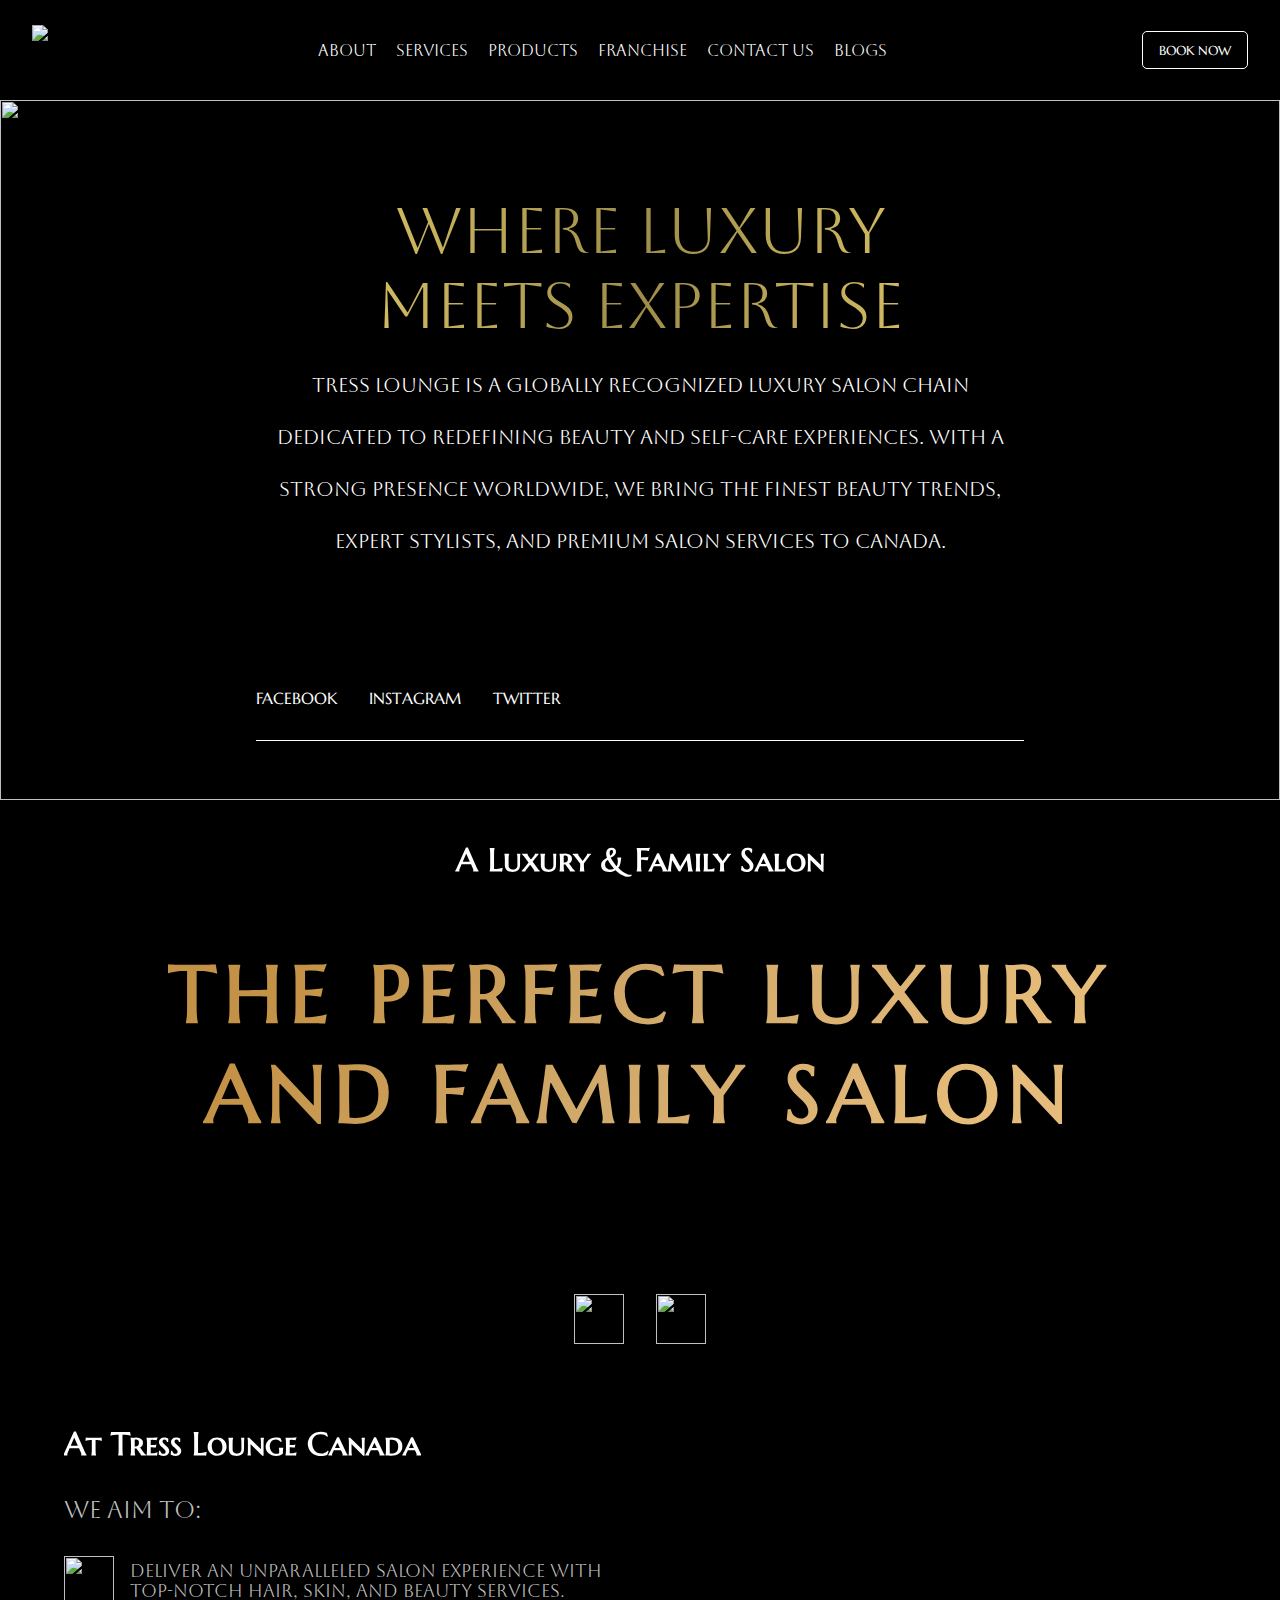
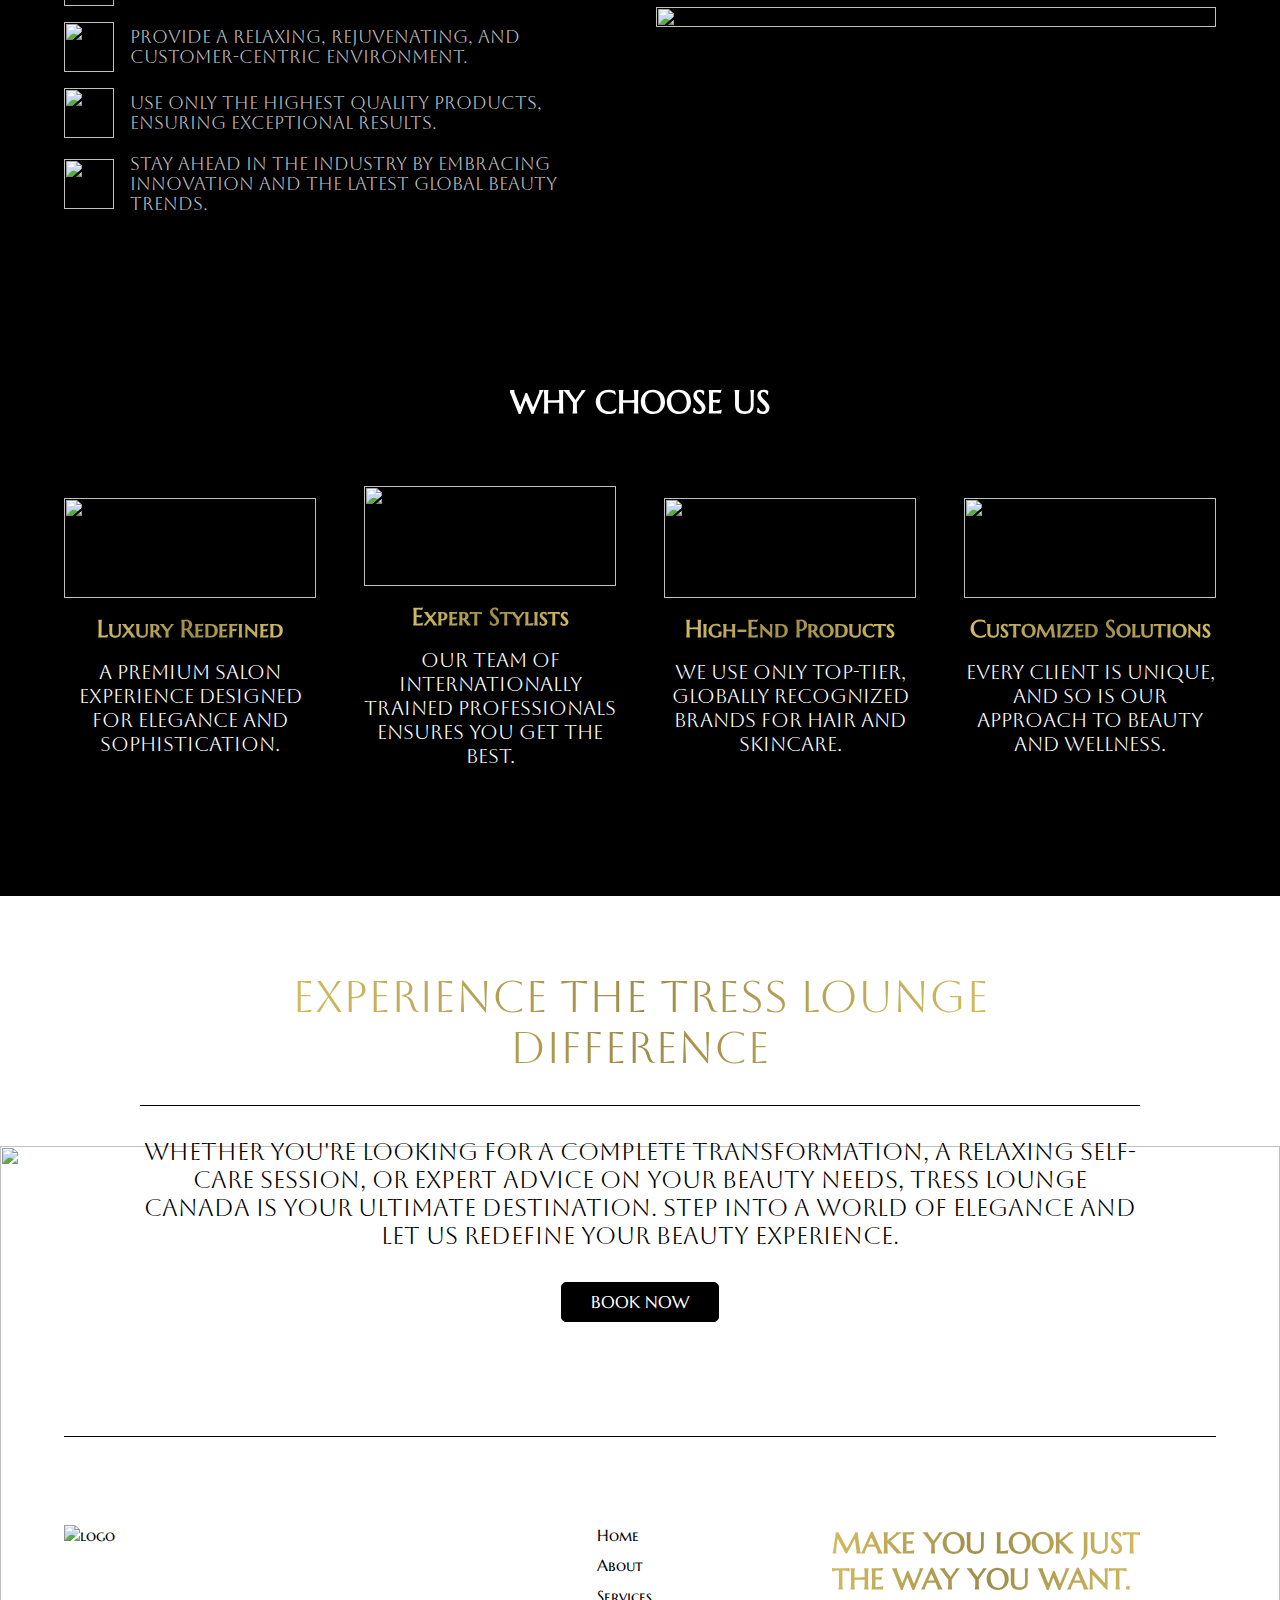
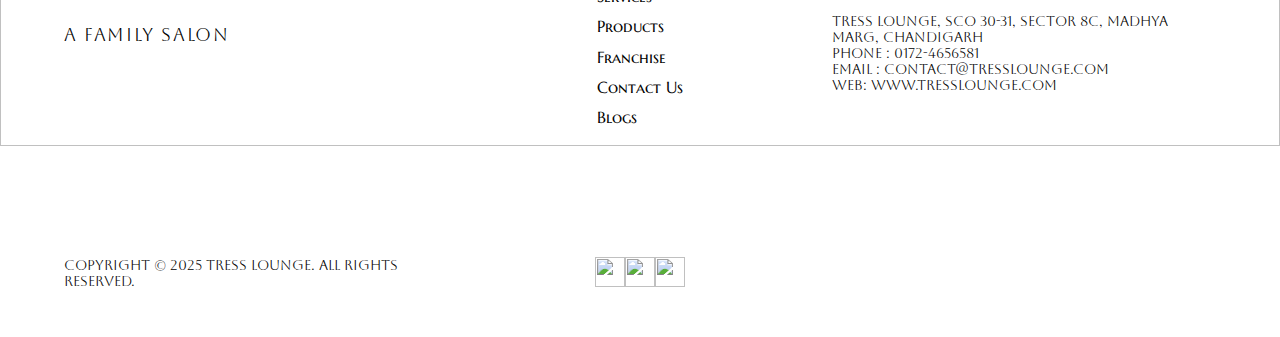
==== commit b8af8072: "new commit" ====
--- a/about/index.html
+++ b/about/index.html
@@ -1,6 +1,6 @@
 <!DOCTYPE html>
 <html lang="en">
-  <head>  
+  <head> 
     <meta charset="UTF-8" />
     <meta name="viewport" content="width=device-width, initial-scale=1.0" />
     <title>About</title>
@@ -117,7 +117,7 @@
 
             <div class="carousel-track">
               <!-- First Slide -->
-              <div class="carousel-item">
+              <div class="carousel-item mzee">
                 <div class="carousel-item-content">
                   <h3>
                   <div class="image-overlay">
@@ -144,7 +144,7 @@
                 </div>
               </div>
               <!-- Second Slide -->
-              <div class="carousel-item">
+              <div class="carousel-item mzee">
                 <div class="carousel-item-content">
                   <h3>
                   <div class="image-overlay">
@@ -171,7 +171,7 @@
                 </div>
               </div>
               <!-- Third Slide -->
-              <div class="carousel-item">
+              <div class="carousel-item mzee">
                 <div class="carousel-item-content">
                   <div class="image-overlay">
                     <div class="image-overlay-content">
@@ -197,31 +197,7 @@
                 </div>
               </div>
               <!-- Clone of First Slide for infinite loop -->
-              <div class="carousel-item">
-                <div class="carousel-item-content">
-                  <div class="image-overlay">
-                    <div class="image-overlay-content">
-                      <div class="image-overlay-content-main">
-                        <img
-                          class="main-image"
-                          src="https://www.tresslounge.ca/wp-content/uploads/2025/03/maskgroupmain.png"
-                          alt=""
-                        />
-                        <img
-                          class="image-left"
-                          src="https://www.tresslounge.ca/wp-content/uploads/2025/03/maskgroupleft.png"
-                          alt=""
-                        />
-                        <img
-                          class="image-right"
-                          src="https://www.tresslounge.ca/wp-content/uploads/2025/03/maskgroupright.png"
-                          alt=""
-                        />
-                      </div>
-                    </div>
-                  </div>
-                </div>
-              </div>
+   
             </div>
           </div>
 
@@ -241,21 +217,34 @@
           <script>
             // Viewport animation
             document.addEventListener("DOMContentLoaded", function () {
-              const imageOverlays = document.querySelectorAll(".image-overlay");
+              const imageOverlays = document.querySelectorAll(".mzee");
+              let animationTriggered = {};
 
               const observer = new IntersectionObserver((entries) => {
                 entries.forEach((entry) => {
-                  if (entry.isIntersecting) {
-                    const leftImage = entry.target.querySelector(".image-left");
-                    const rightImage =
-                      entry.target.querySelector(".image-right");
-                    if (leftImage) leftImage.classList.add("animate");
-                    if (rightImage) rightImage.classList.add("animate");
+                  const leftImage = entry.target.querySelector(".image-left");
+                  const rightImage = entry.target.querySelector(".image-right");
+                  
+                  // Reset animation state when element is out of view
+                  if (!entry.isIntersecting) {
+                    if (leftImage) leftImage.classList.remove("animate");
+                    if (rightImage) rightImage.classList.remove("animate");
+                    // Reset the animation trigger flag when out of view
+                    animationTriggered[entry.target.id] = false;
+                    return;
                   }
+
+                  // Add animation class when in view
+                  if (leftImage) leftImage.classList.add("animate");
+                  if (rightImage) rightImage.classList.add("animate");
                 });
+              }, {
+                threshold: 0.5 // Trigger when 50% of element is visible
               });
 
-              imageOverlays.forEach((overlay) => {
+              // Add unique IDs to each carousel item for tracking
+              imageOverlays.forEach((overlay, index) => {
+                overlay.id = `carousel-item-${index}`;
                 observer.observe(overlay);
               });
 
@@ -502,8 +491,6 @@
               <li><a href="/about">About</a></li>
               <li><a href="/services">Services</a></li>
               <li><a href="/products">Products</a></li>
-              <li><a href="/gallery">Gallery</a></li>
-              <li><a href="/academy">Academy</a></li>
               <li><a href="/franchise">Franchise</a></li>
               <li><a href="/contact">Contact Us</a></li>
               <li><a href="/blogs">Blogs</a></li>
--- a/about/styles.css
+++ b/about/styles.css
@@ -1,7 +1,7 @@
 body {
   background-color: #fff !important;
 }
- 
+
 .separator-m {
   background-color: #000 !important;
   width: 90vw;
@@ -10,7 +10,7 @@
   position: relative;
   z-index: 10000000000000;
 }
- 
+
 @keyframes leftAnimate {
   0% {
     transform: translateX(-100vw);
@@ -19,7 +19,7 @@
     transform: translateX(0);
   }
 }
-
+ 
 @keyframes rightAnimate {
   0% {
     transform: translateX(100vw);
@@ -420,8 +420,6 @@
   top: 50%;
   transform: translateY(-50%);
   left: 150px;
-
-  animation: moveLeft 2s ease;
 }
 
 .about
@@ -440,8 +438,6 @@
   top: 50%;
   transform: translateY(-50%);
   right: 150px;
-
-  animation: moveRight 2s ease;
 }
 
 .image-right.animate {
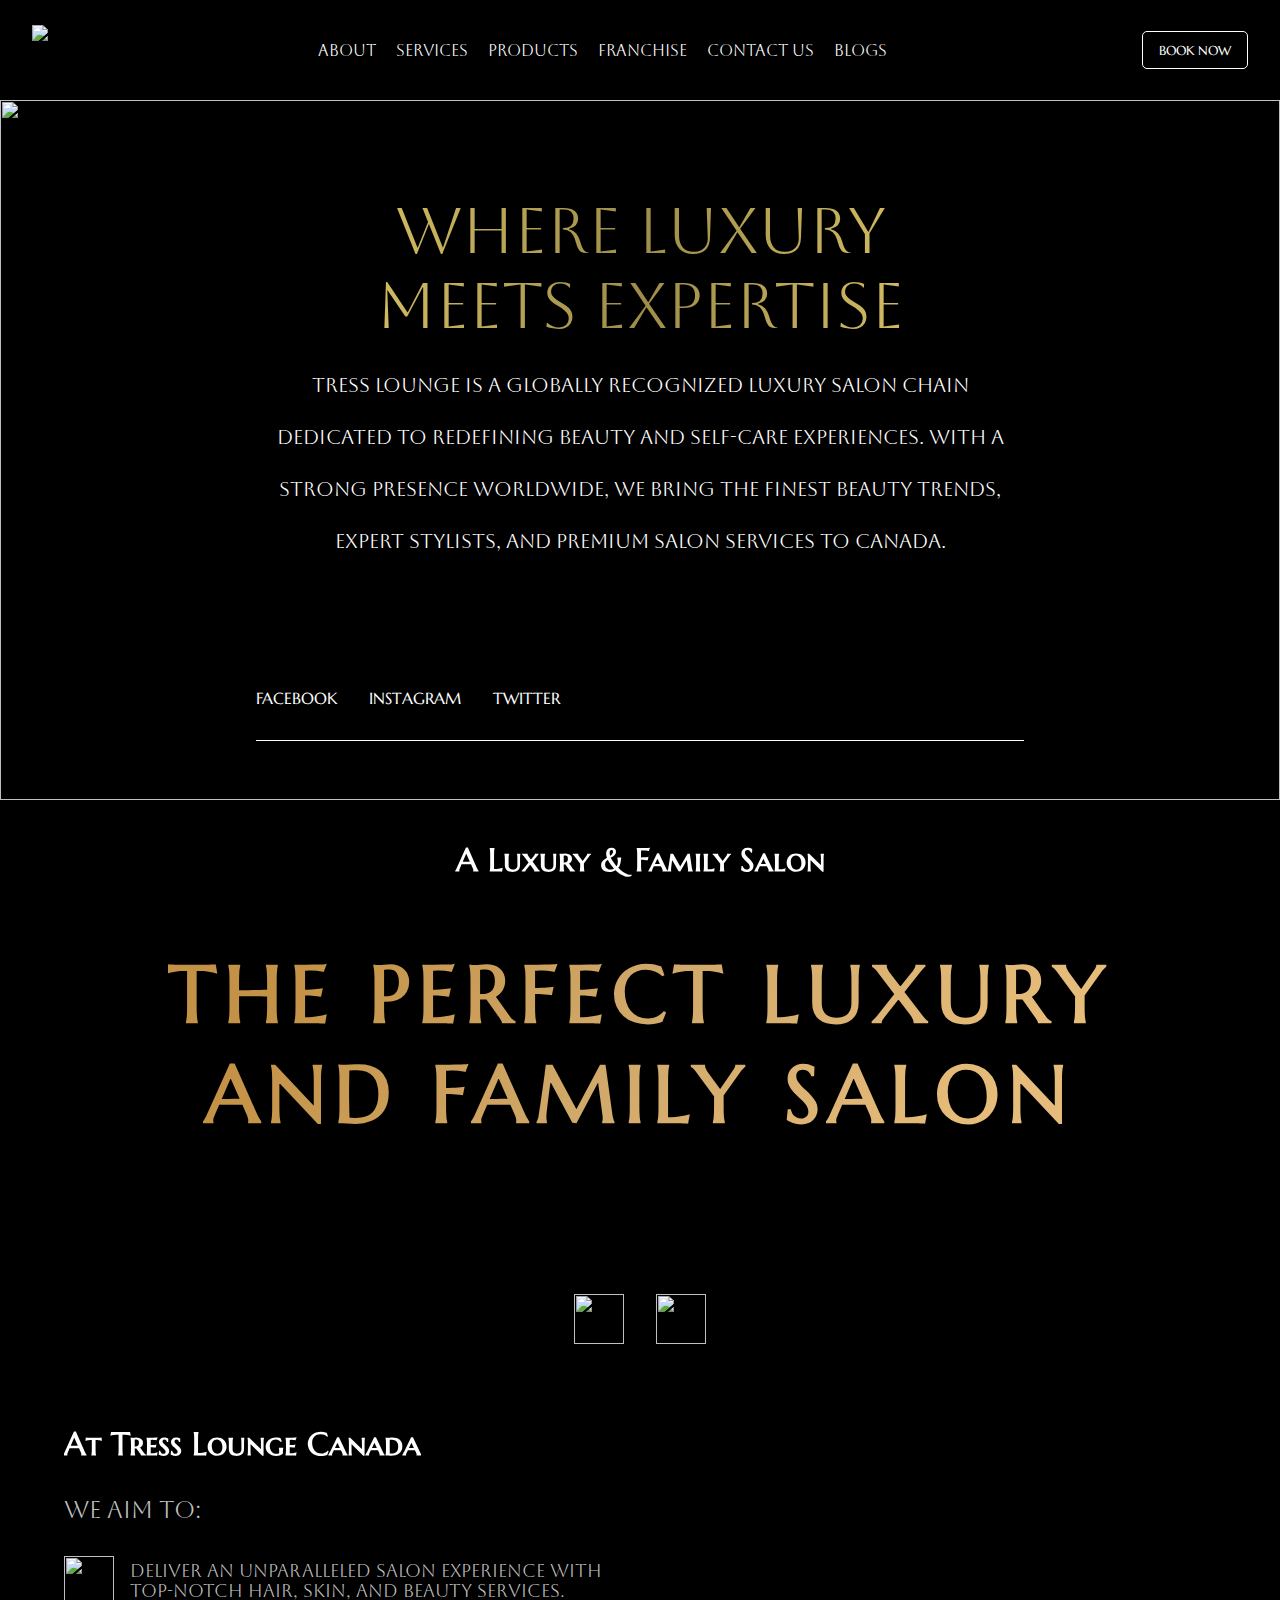
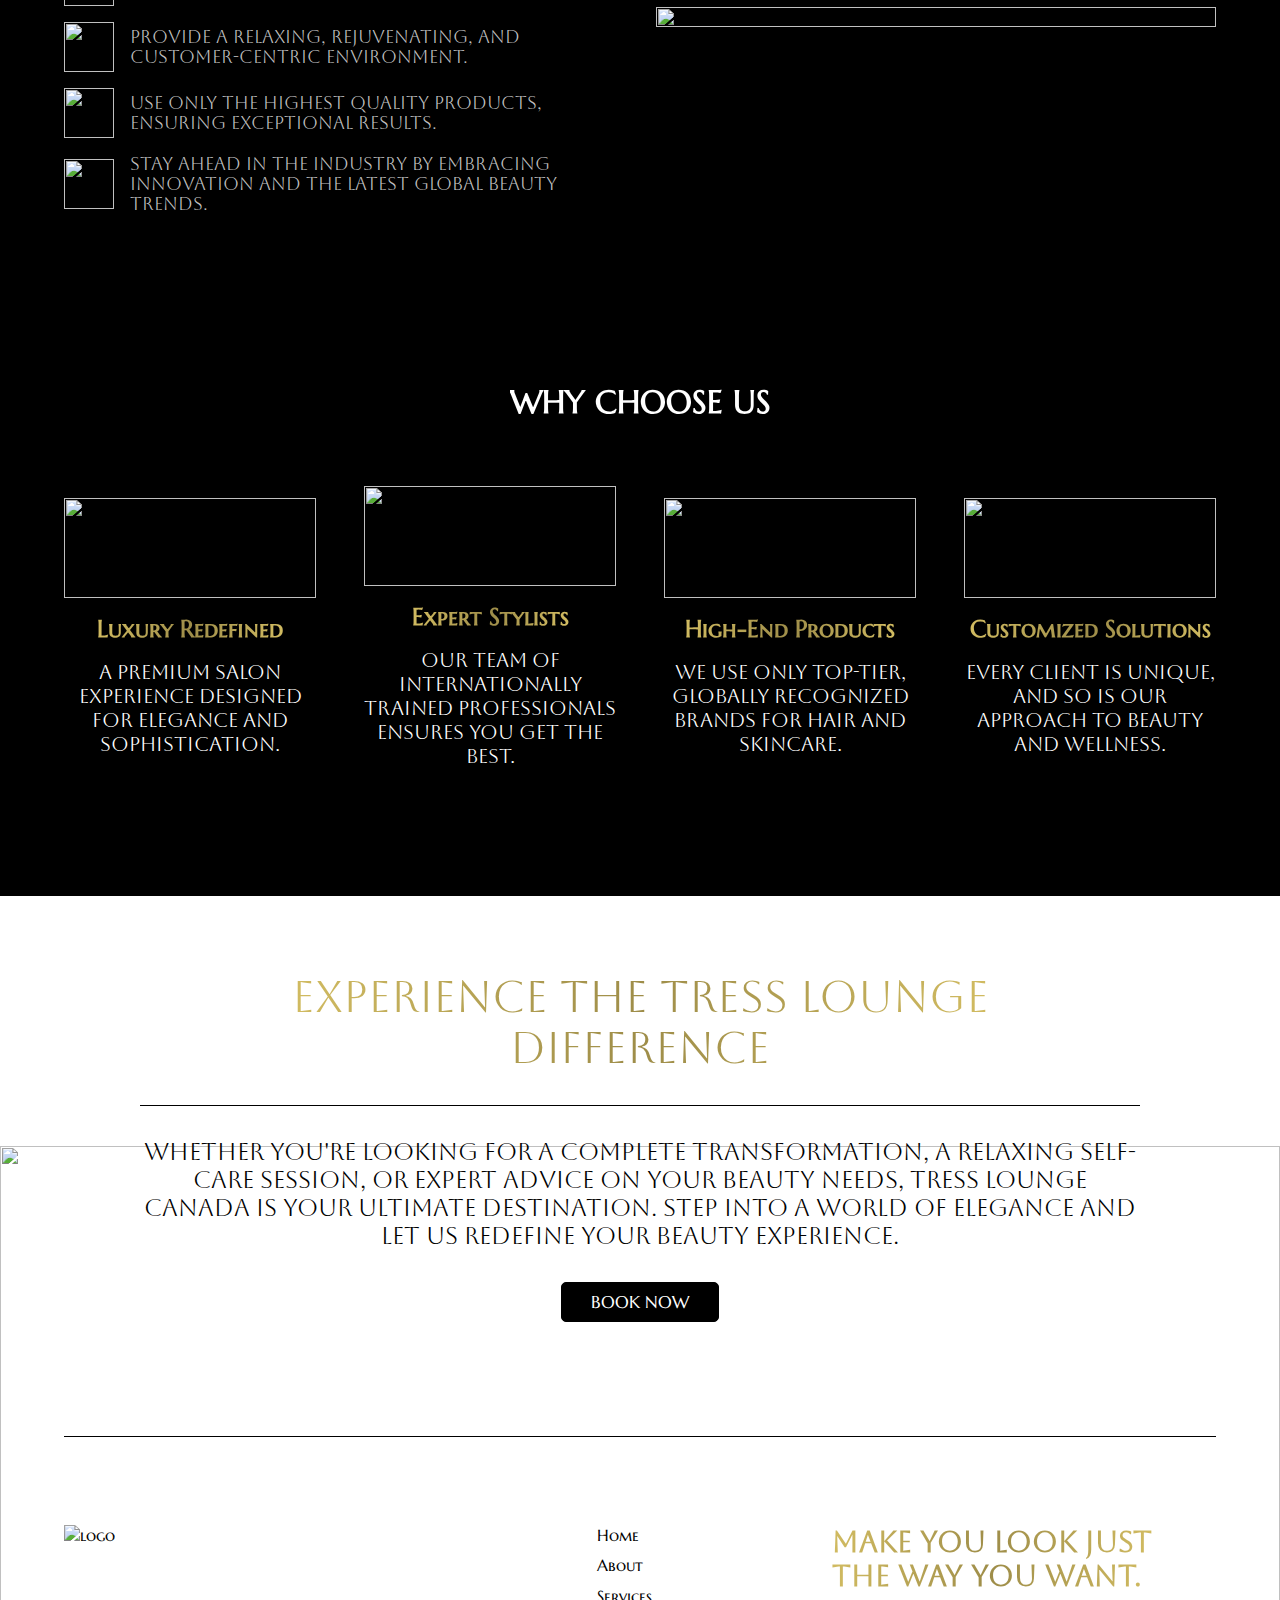
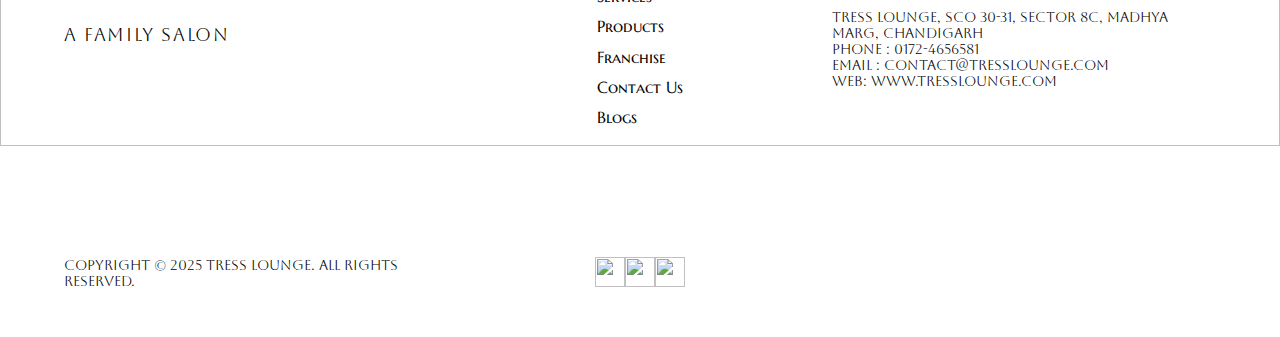
==== commit 0ef2b600: "new commit" ====
--- a/about/index.html
+++ b/about/index.html
@@ -1,13 +1,13 @@
 <!DOCTYPE html>
 <html lang="en">
-  <head> 
+  <head>  
     <meta charset="UTF-8" />
     <meta name="viewport" content="width=device-width, initial-scale=1.0" />
     <title>About</title>
     <link rel="stylesheet" href="/about/styles.css" />
     <link rel="stylesheet" href="/styles.css" />
     <link rel="stylesheet" href="/footer/styles.css" />
-
+ 
     <link rel="preconnect" href="https://fonts.googleapis.com" />
     <link rel="preconnect" href="https://fonts.gstatic.com" crossorigin />
     <link
@@ -61,7 +61,7 @@
         </ul>
       </div>
     </div>
-
+ 
     <script>
       const mobileMenuButton = document.querySelector(".mobile-menu-button");
       const mobileMenu = document.querySelector(".mobile-menu");
@@ -424,7 +424,7 @@
             Lounge Canada is your ultimate destination. Step into a world of
             elegance and let us redefine your beauty experience.
           </p>
-          <button>BOOK NOW</button>
+          <button onclick="window.location.href='/booking'">BOOK NOW</button>
         </div>
 
         <img
@@ -471,11 +471,15 @@
 
           background-color: #ffffff00;
         }
+
+        footer h2{
+          font-family: 'Aboreto', cursive !important;
+        }
       </style>
       <footer>
         <div class="container">
           <div class="column">
-            <div class="logo">
+            <div onclick="window.location.href='/'" class="logo">
               <img src="https://www.tresslounge.ca/wp-content/uploads/2025/03/footerlogo.png" alt="logo" />
               <p>A FAMILY SALON</p>
             </div>
--- a/about/styles.css
+++ b/about/styles.css
@@ -1,7 +1,7 @@
 body {
   background-color: #fff !important;
 }
-
+  
 .separator-m {
   background-color: #000 !important;
   width: 90vw;
@@ -10,7 +10,7 @@
   position: relative;
   z-index: 10000000000000;
 }
-
+ 
 @keyframes leftAnimate {
   0% {
     transform: translateX(-100vw);
